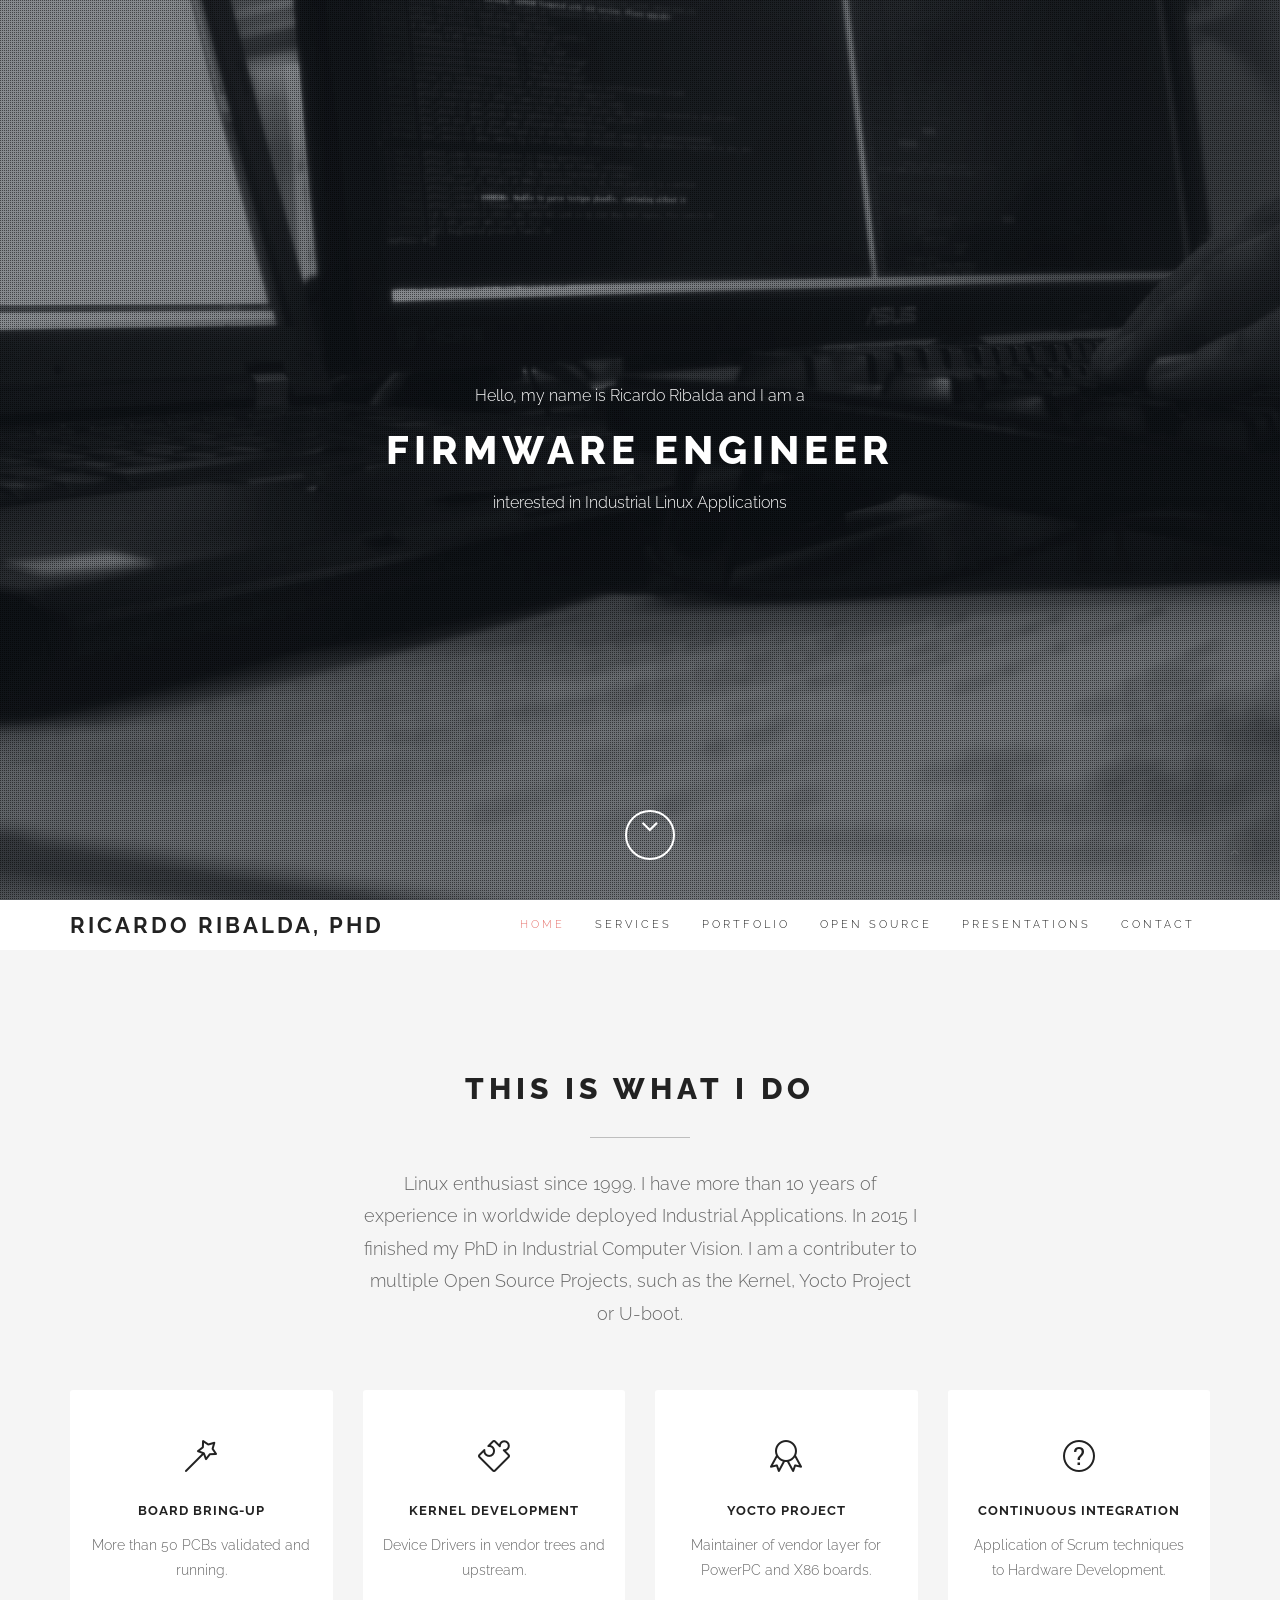
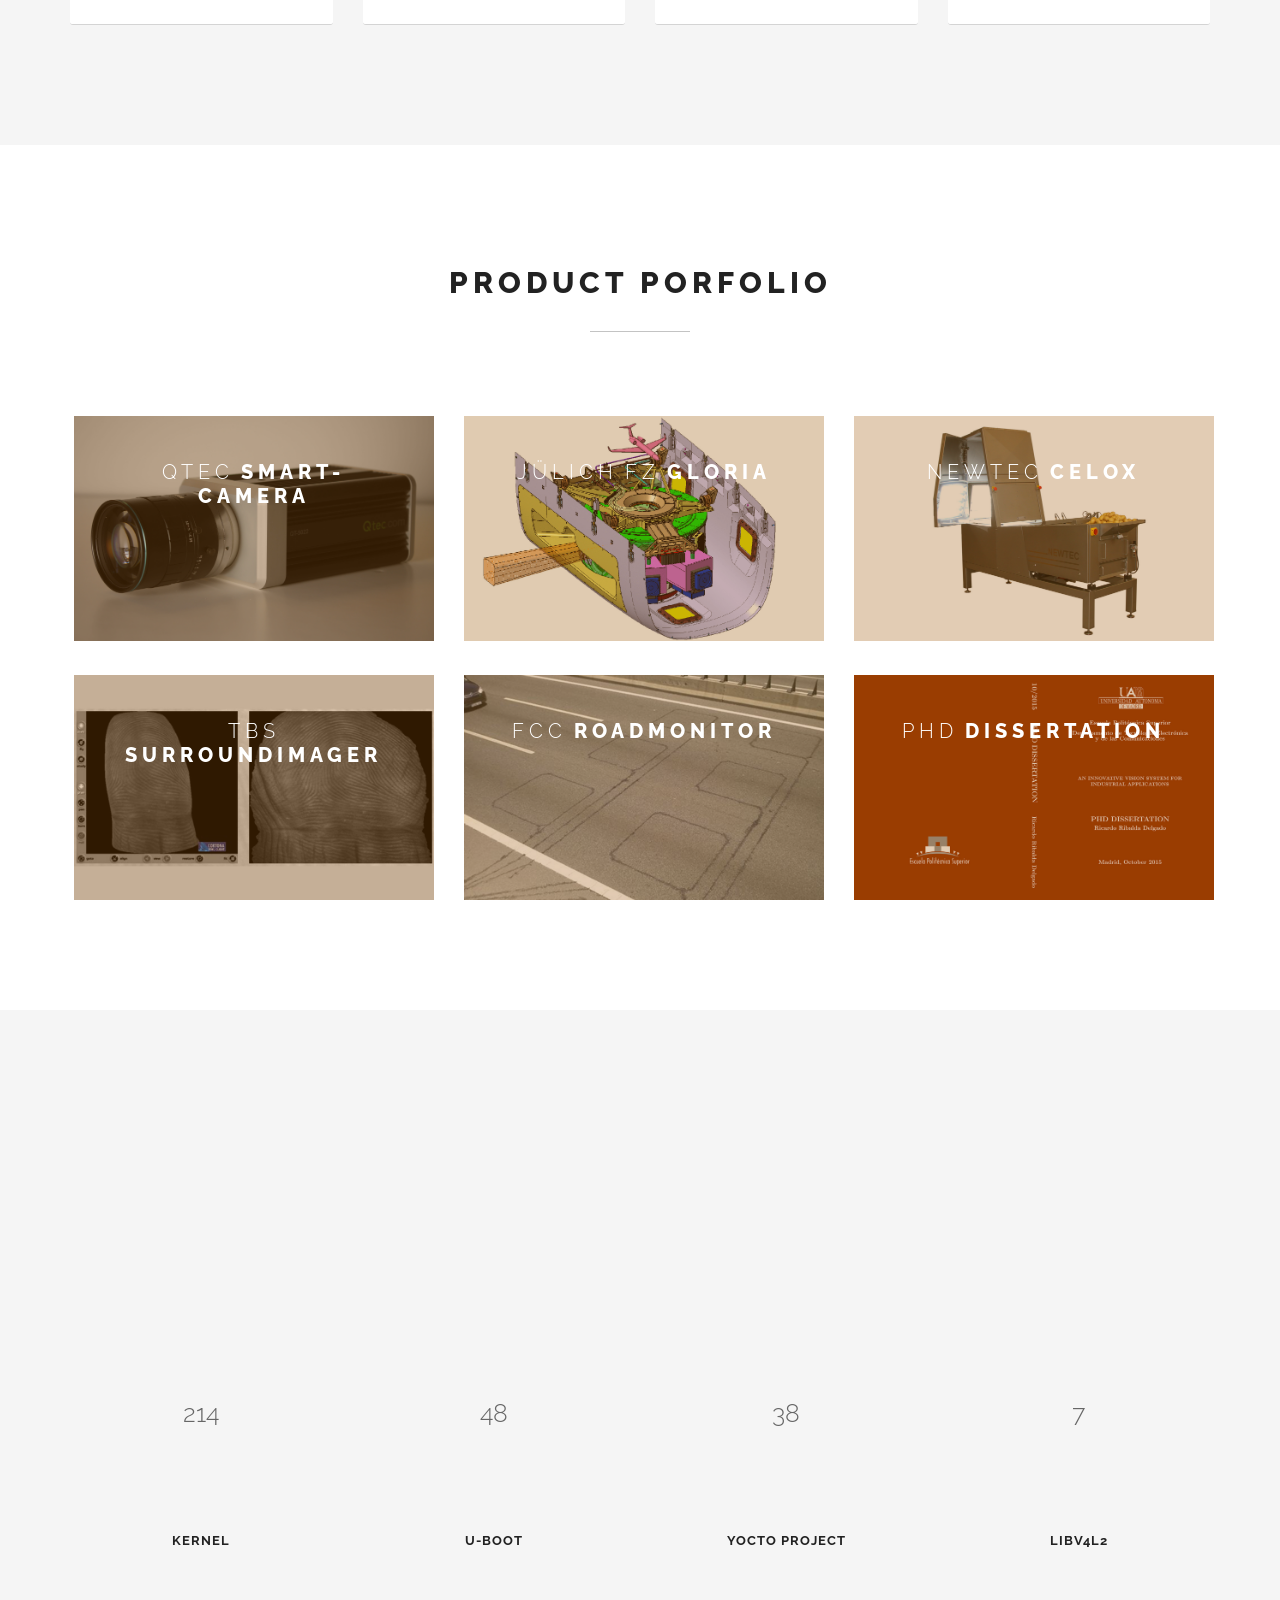
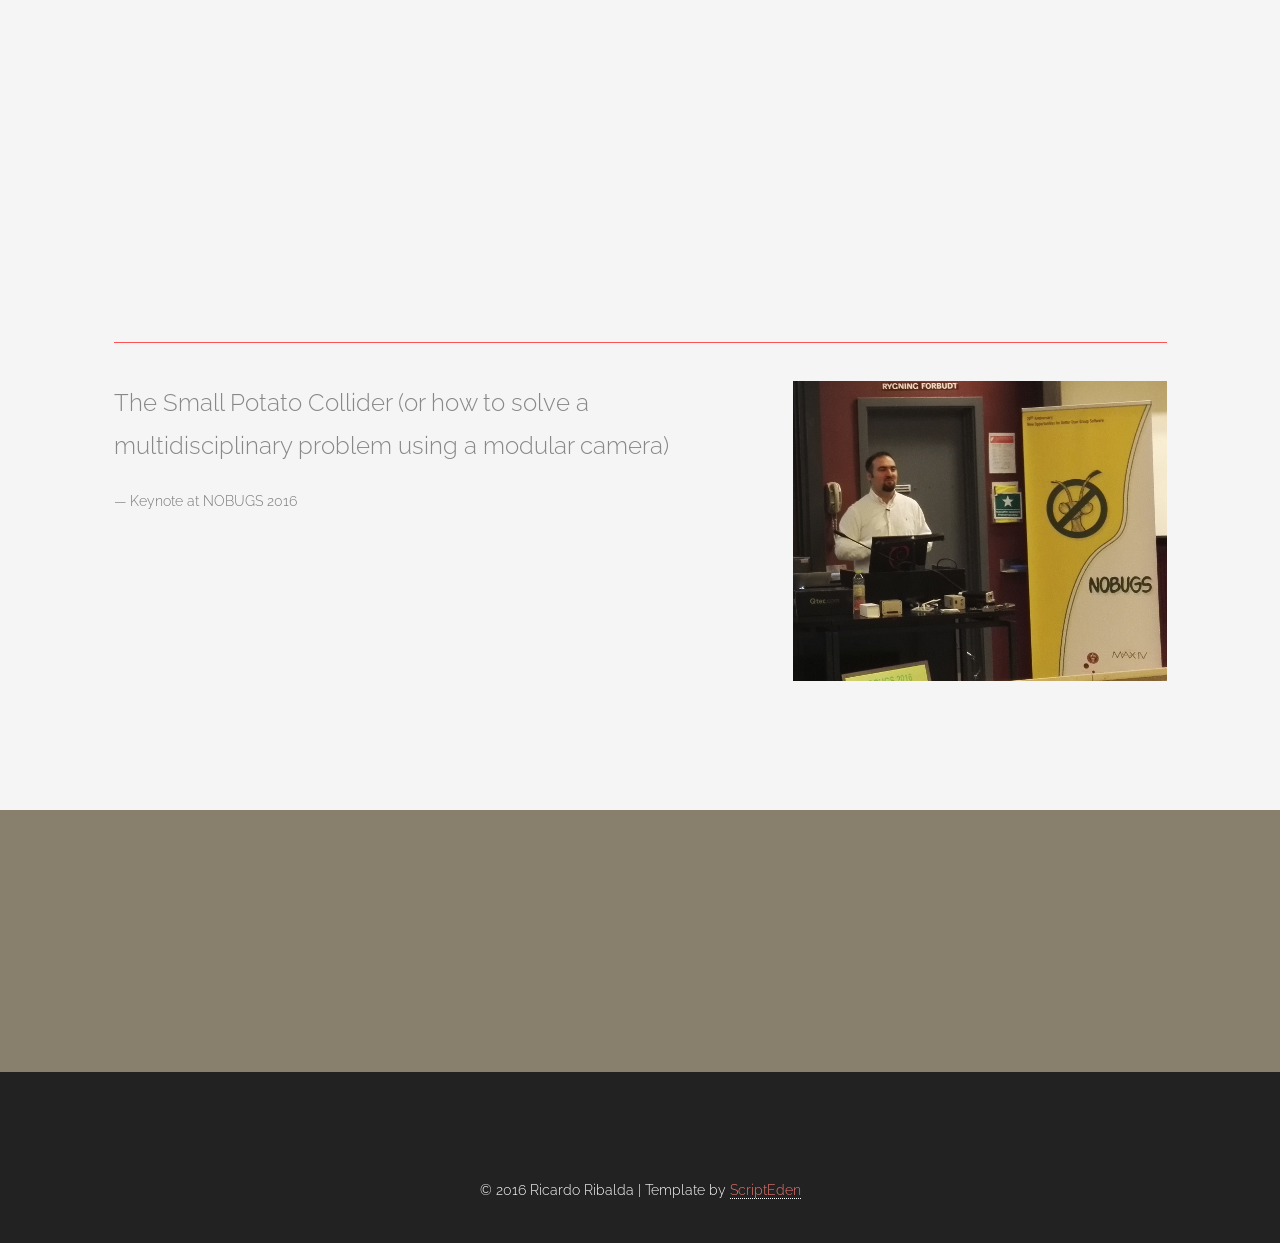
==== index.html @ bcbd9077 "index: Update kernel commits" ====
<!DOCTYPE html>
<html lang="en">
<head>
	<meta charset="UTF-8">
	<meta name="viewport" content="width=device-width, initial-scale=1.0">
	<meta name="description" content="">
	<meta name="author" content="">

	<title>Ricardo Ribalda, PhD</title>

	<!-- CSS -->
	<link href="assets/bootstrap/css/bootstrap.min.css" rel="stylesheet" media="screen">
	<link href="assets/css/font-awesome.min.css" rel="stylesheet" media="screen">
	<link href="assets/css/simple-line-icons.css" rel="stylesheet" media="screen">
	<link href="assets/css/animate.css" rel="stylesheet">

	<!-- Custom styles CSS -->
	<link href="assets/css/style.css" rel="stylesheet" media="screen">

	<!-- favicon -->
	<link rel="apple-touch-icon" sizes="57x57" href="/apple-icon-57x57.png">
	<link rel="apple-touch-icon" sizes="60x60" href="/apple-icon-60x60.png">
	<link rel="apple-touch-icon" sizes="72x72" href="/apple-icon-72x72.png">
	<link rel="apple-touch-icon" sizes="76x76" href="/apple-icon-76x76.png">
	<link rel="apple-touch-icon" sizes="114x114" href="/apple-icon-114x114.png">
	<link rel="apple-touch-icon" sizes="120x120" href="/apple-icon-120x120.png">
	<link rel="apple-touch-icon" sizes="144x144" href="/apple-icon-144x144.png">
	<link rel="apple-touch-icon" sizes="152x152" href="/apple-icon-152x152.png">
	<link rel="apple-touch-icon" sizes="180x180" href="/apple-icon-180x180.png">
	<link rel="icon" type="image/png" sizes="192x192"  href="/android-icon-192x192.png">
	<link rel="icon" type="image/png" sizes="32x32" href="/favicon-32x32.png">
	<link rel="icon" type="image/png" sizes="96x96" href="/favicon-96x96.png">
	<link rel="icon" type="image/png" sizes="16x16" href="/favicon-16x16.png">
	<link rel="manifest" href="/manifest.json">
	<meta name="msapplication-TileColor" content="#ffffff">
	<meta name="msapplication-TileImage" content="/ms-icon-144x144.png">
	<meta name="theme-color" content="#ffffff">

    <script src="assets/js/modernizr.custom.js"></script>
    <script>
  (function(i,s,o,g,r,a,m){i['GoogleAnalyticsObject']=r;i[r]=i[r]||function(){
	    (i[r].q=i[r].q||[]).push(arguments)},i[r].l=1*new Date();a=s.createElement(o),
    m=s.getElementsByTagName(o)[0];a.async=1;a.src=g;m.parentNode.insertBefore(a,m)
	      })(window,document,'script','//www.google-analytics.com/analytics.js','ga');

  ga('create', 'UA-72716427-1', 'auto');
    ga('send', 'pageview');

    </script>

</head>
<body>

	<!-- Preloader -->

	<div id="preloader">
		<div id="status"></div>
	</div>

	<!-- Home start -->

	<section id="home" class="pfblock-image screen-height">
        <div class="home-overlay"></div>
		<div class="intro">
			<div class="start">Hello, my name is Ricardo Ribalda and I am a</div>
			<h1>Firmware Engineer</h1>
			<div class="start">interested in Industrial Linux Applications</div>
		</div>

        <a href="#services">
		<div class="scroll-down">
            <span>
                <i class="fa fa-angle-down fa-2x"></i>
            </span>
		</div>
        </a>

	</section>

	<!-- Home end -->

	<!-- Navigation start -->

	<header class="header">

		<nav class="navbar navbar-custom" role="navigation">

			<div class="container">

				<div class="navbar-header">
					<button type="button" class="navbar-toggle" data-toggle="collapse" data-target="#custom-collapse">
						<span class="sr-only">Toggle navigation</span>
						<span class="icon-bar"></span>
						<span class="icon-bar"></span>
						<span class="icon-bar"></span>
					</button>
					<a class="navbar-brand" href="index.html">Ricardo Ribalda, PhD</a>
				</div>

				<div class="collapse navbar-collapse" id="custom-collapse">
					<ul class="nav navbar-nav navbar-right">
						<li><a href="#home">Home</a></li>
						<li><a href="#services">Services</a></li>
						<li><a href="#portfolio">Portfolio</a></li>
			                        <li><a href="#skills">Open Source</a></li>
						<li><a href="#presentations">Presentations</a></li>
						<li><a href="#contact">Contact</a></li>
					</ul>
				</div>

			</div><!-- .container -->

		</nav>

	</header>

	<!-- Navigation end -->

    <!-- Services start -->

	<section id="services" class="pfblock pfblock-gray">
		<div class="container">
			<div class="row">

				<div class="col-sm-6 col-sm-offset-3">

					<div class="pfblock-header wow fadeInUp">
						<h2 class="pfblock-title">This is what I do</h2>
						<div class="pfblock-line"></div>
						<div class="pfblock-subtitle">
							Linux enthusiast since 1999. I have more than 10 years of experience in worldwide deployed Industrial Applications. In 2015 I finished my PhD in Industrial Computer Vision. I am a contributer to multiple Open Source Projects, such as the Kernel, Yocto Project or U-boot.
						</div>
					</div>

				</div>

			</div>

			<div class="row">

				<div class="col-sm-3">

					<div class="iconbox wow slideInLeft">
						<div class="iconbox-icon">
							<span class="icon-magic-wand"></span>
						</div>
						<div class="iconbox-text">
							<h3 class="iconbox-title">Board Bring-up</h3>
							<div class="iconbox-desc">
								More than 50 PCBs validated and running.
							</div>
						</div>
					</div>

				</div>

				<div class="col-sm-3">

					<div class="iconbox wow slideInLeft">
						<div class="iconbox-icon">
							<span class="icon-puzzle"></span>
						</div>
						<div class="iconbox-text">
							<h3 class="iconbox-title">Kernel Development</h3>
							<div class="iconbox-desc">
								Device Drivers in vendor trees and upstream.
							</div>
						</div>
					</div>

				</div>

				<div class="col-sm-3">

					<div class="iconbox wow slideInRight">
						<div class="iconbox-icon">
							<span class="icon-badge"></span>
						</div>
						<div class="iconbox-text">
							<h3 class="iconbox-title">Yocto Project</h3>
							<div class="iconbox-desc">
								Maintainer of vendor layer for PowerPC and X86 boards.
							</div>
						</div>
					</div>

				</div>

				<div class="col-sm-3">

					<div class="iconbox wow slideInRight">
						<div class="iconbox-icon">
							<span class="icon-question"></span>
						</div>
						<div class="iconbox-text">
							<h3 class="iconbox-title">Continuous Integration</h3>
							<div class="iconbox-desc">
								Application of Scrum techniques to Hardware Development.
							</div>
						</div>
					</div>

				</div>

			</div><!-- .row -->
		</div><!-- .container -->
	</section>

	<!-- Services end -->

	<!-- Portfolio start -->

	<section id="portfolio" class="pfblock">
		<div class="container">
			<div class="row">

				<div class="col-sm-6 col-sm-offset-3">

					<div class="pfblock-header wow fadeInUp">
						<h2 class="pfblock-title">Product Porfolio</h2>
						<div class="pfblock-line"></div>
						<div class="pfblock-subtitle">
							<!--Linux Based products in multipNo one lights a lamp in order to hide it behind the door: the purpose of light is to create more light, to open people’s eyes, to reveal the marvels around.-->
						</div>
					</div>

				</div>

			</div><!-- .row -->
            <div class="row">

                <div class="col-xs-12 col-sm-4 col-md-4">

                    <div class="grid wow zoomIn">
                        <figure class="effect-bubba">
			<a href="http://qtec.com/">
                            <img src="assets/images/item-1.jpg" alt="img01"/>
                            <figcaption>
                                <h2>Qtec <span>Smart-Camera</span></h2>
                                <p>Modular Industrial Camera</p>
                            </figcaption>
                        </figure>
			</a>
                    </div>

                </div>

                <div class="col-xs-12 col-sm-4 col-md-4">

                    <div class="grid wow zoomIn">
                        <figure class="effect-bubba">
			<a href="http://www.fz-juelich.de/zea/zea-2/DE/UeberUns/Kooperationen/gloria.html">
                            <img src="assets/images/item-2.jpg" alt="img01"/>
                            <figcaption>
                                <h2> Jülich FZ <span>GLORIA</span></h2>
				<p>Gimballed Limb Observer for Radiance Imaging of the Atmosphere</p>
                            </figcaption>
                        </figure>
			</a>
                    </div>

                </div>
                <div class="col-xs-12 col-sm-4 col-md-4">
                    <div class="grid wow zoomIn">
			<a href="http://newtec.com/">
                        <figure class="effect-bubba">
                            <img src="assets/images/item-3.jpg" alt="img01"/>
                            <figcaption>
                                <h2>Newtec <span>Celox</span></h2>
                                <p>Potato and Carrot Grader</p>
                            </figcaption>
                        </figure>
			</a>
                    </div>
                </div>
                <div class="col-xs-12 col-sm-4 col-md-4">
                    <div class="grid wow zoomIn">
			<a href="http://www.tbs-biometrics.com/">
                        <figure class="effect-bubba">
                            <img src="assets/images/item-4.jpg" alt="img01"/>
                            <figcaption>
                                <h2>TBS <span>SurroundImager</span></h2>
                                <p>3D Fingerprint Sensor</p>
                            </figcaption>
                        </figure>
			</a>
                    </div>
                </div>

                <div class="col-xs-12 col-sm-4 col-md-4">
                    <div class="grid wow zoomIn">
			<a href="http://www.hctlab.com/">
                        <figure class="effect-bubba">
                            <img src="assets/images/item-5.jpg" alt="img01"/>
                            <figcaption>
                                <h2>FCC <span>RoadMonitor</span></h2>
                                <p>Spire Based smart road monitoring</p>
                            </figcaption>
                        </figure>
			</a>
                    </div>
                </div>
                <div class="col-xs-12 col-sm-4 col-md-4">
                    <div class="grid wow zoomIn">
			<a href="assets/docs/ThesisRibaldaSlides.pdf">
                        <figure class="effect-bubba">
                            <img src="assets/images/item-6.jpg" alt="img01"/>
                            <figcaption>
                                <h2>PhD <span>Dissertation</span></h2>
				<p>An Innovative Vision System for Industrial Applications</p>
                            </figcaption>
                        </figure>
			</a>
                    </div>
                </div>


		</div><!-- .contaier -->

	</section>

	<!-- Portfolio end -->
    <!-- Skills start -->
    <section class="pfblock pfblock-gray" id="skills">
			<div class="container">
				<div class="row skills">
					<div class="row">

                        <div class="col-sm-6 col-sm-offset-3">

                            <div class="pfblock-header wow fadeInUp">
                                <h2 class="pfblock-title">Open Source Contributions</h2>
                                <div class="pfblock-line"></div>
                                <div class="pfblock-subtitle">
					<!--No one lights a lamp in order to hide it behind the door: the purpose of light is to create more light, to open people’s eyes, to reveal the marvels around.-->
                                </div>
                            </div>

                        </div>

                    </div><!-- .row -->
					<div class="col-sm-6 col-md-3 text-center">
						<span data-percent="90" class="chart easyPieChart" style="width: 140px; height: 140px; line-height: 140px;">
                            		<span class="percent">214</span>
                        </span>
						<h3 class="text-center">Kernel</h3>
					</div>
					<div class="col-sm-6 col-md-3 text-center">
						<span data-percent="80" class="chart easyPieChart" style="width: 140px; height: 140px; line-height: 140px;">
                            <span class="percent">48</span>
                        </span>
						<h3 class="text-center">U-Boot</h3>
					</div>
					<div class="col-sm-6 col-md-3 text-center">
						<span data-percent="85" class="chart easyPieChart" style="width: 140px; height: 140px; line-height: 140px;">
                            <span class="percent">38</span>
                        </span>
						<h3 class="text-center">Yocto Project</h3>
					</div>
					<div class="col-sm-6 col-md-3 text-center">
						<span data-percent="80" class="chart easyPieChart" style="width: 140px; height: 140px; line-height: 140px;">
                            <span class="percent">7</span>
                        </span>
						<h3 class="text-center">LibV4L2</h3>
					</div>
				</div><!--End row -->

			</div>
    </section>
    <!-- Skills end -->


	<!-- Testimonials start -->

	<section id="presentations" class="pfblock pfblock-gray">

		<div class="container">
            <div class="row">

				<div class="col-sm-6 col-sm-offset-3">

					<div class="pfblock-header wow fadeInUp">
						<h2 class="pfblock-title">Presentations</h2>
						<div class="pfblock-line"></div>
						<div class="pfblock-subtitle">
							<!--No one lights a lamp in order to hide it behind the door: the purpose of light is to create more light, to open people’s eyes, to reveal the marvels around.-->
						</div>
					</div>

				</div>

			</div><!-- .row -->

            <div class="row">

			<div id="cbp-qtrotator" class="cbp-qtrotator">
                <div class="cbp-qtcontent">
			<a href="assets/docs/NOBUGS2016.pdf">
                    <img src="assets/images/2016-2.png" alt="nobugs" />
			</a">
		    <a href="https://indico.esss.lu.se/event/357/session/9/contribution/100">
                    <blockquote>
		      <p>The Small Potato Collider (or how to solve a multidisciplinary problem using a modular camera)</p>
                      <footer>Keynote at NOBUGS 2016</footer>
                    </blockquote>
		    </a>
                </div>
                <div class="cbp-qtcontent">
			<a href="assets/docs/webinar2016.pdf">
                    <img src="assets/images/2016.png" alt="mentor" />
			</a">
		    <a href="http://go.mentor.com/4NAo8">
                    <blockquote>
                      <p>Developing an Industrial Machine Vision Application using Mentor Embedded Linux on AMD R-series SOC with Qtechnology Cameras</p>
                      <footer>Mentor Embedded Webinar 2016</footer>
                    </blockquote>
		    </a>
                </div>
                <div class="cbp-qtcontent">
			<a href="assets/docs/ELCE2015.pdf">
                    <img src="assets/images/2015.png" alt="elce" />
			</a">
		    <a href="https://www.youtube.com/watch?v=OSEC_bq9KjI">
                    <blockquote>
                      <p>The Art of Counting Potatoes with Linux</p>
                      <footer>Embedded Linux Conference Europe 2015</footer>
                    </blockquote>
		    </a>
                </div>
                <div class="cbp-qtcontent">
			<a href="assets/docs/ELCE2014.pdf">
                    <img src="assets/images/2014.png" alt="mediasummit" />
		        </a>
			<a href="http://linuxtv.org/news.php?entry=2014-10-21.mchehab">
                    <blockquote>
                      <p>New V4L2 API Proposals: Multiple timestamps Dead pixels</p>
                      <footer>Linux Media Summit 20014</footer>
                    </blockquote>
		        </a>
                </div>
                <div class="cbp-qtcontent">
			<a href="assets/docs/SUMMIT2013.pdf">
                    <img src="assets/images/2013.png" alt="kernelsummit" />
		        </a>
			<a href="http://www.linuxtv.org/news.php?entry=2013-11-30.mchehab">
                    <blockquote>
                      <p>New V4L2 API: Multiple selections. Linux Kernel Media</p>
                      <footer>Kernel Summit 20013</footer>
                    </blockquote>
		        </a>
                </div>

            </div>

            </div><!-- .row -->

		</div><!-- .row -->
	</section>

	<!-- Testimonial end -->
	<!-- CallToAction start -->

	<section id="contact" class="calltoaction">
		<div class="container">

			<div class="row">

				<div class="col-md-12 col-lg-12">
					<h2 class="wow slideInRight" data-wow-delay=".1s">Want more information?</h2>
					<div class="calltoaction-decription wow slideInRight" data-wow-delay=".2s">
						Check My CV or my PhD Dissertation!
					</div>
				</div>

				<div class="col-md-12 col-lg-12 calltoaction-btn wow slideInRight" data-wow-delay=".3s">
					<a href="assets/docs/RicardoRibalda.pdf" class="btn btn-lg">CV</a>
					<a href="assets/docs/ThesisRibalda.pdf" class="btn btn-lg">PhD Dissertation</a>
				</div>

			</div><!-- .row -->
		</div><!-- .container -->
	</section>

	<!-- CallToAction end -->

	<!-- Footer start -->

	<footer id="footer">
		<div class="container">
			<div class="row">

				<div class="col-sm-12">

					<ul class="social-links">
						<li><a href="https://www.linkedin.com/in/ribalda" class="wow fadeInUp"><i class="fa fa-linkedin"></i></a></li>
						<li><a href="https://twitter.com/ribalda" class="wow fadeInUp" data-wow-delay=".1s"><i class="fa fa-twitter"></i></a></li>
						<li><a href="https://plus.google.com/u/0/+ribalda" class="wow fadeInUp" data-wow-delay=".2s"><i class="fa fa-google-plus"></i></a></li>
						<li><a href="https://github.com/ribalda" class="wow fadeInUp" data-wow-delay=".5s"><i class="fa fa-github"></i></a></li>
						<li><a href="mailto:ricardo@ribalda.com" class="wow fadeInUp" data-wow-delay=".5s"><i class="fa fa-envelope"></i></a></li>
					</ul>

                    <p class="copyright">
		    © 2016 Ricardo Ribalda | Template by <a href="http://scripteden.com/">ScriptEden </a>
					</p>

				</div>

			</div><!-- .row -->
		</div><!-- .container -->
	</footer>

	<!-- Footer end -->

	<!-- Scroll to top -->

	<div class="scroll-up">
		<a href="#home"><i class="fa fa-angle-up"></i></a>
	</div>

    <!-- Scroll to top end-->

	<!-- Javascript files -->

	<script src="assets/js/jquery-1.11.1.min.js"></script>
	<script src="assets/bootstrap/js/bootstrap.min.js"></script>
	<script src="assets/js/jquery.parallax-1.1.3.js"></script>
	<script src="assets/js/imagesloaded.pkgd.js"></script>
	<script src="assets/js/jquery.sticky.js"></script>
	<script src="assets/js/smoothscroll.js"></script>
	<script src="assets/js/wow.min.js"></script>
	<script src="assets/js/jquery.easypiechart.js"></script>
	<script src="assets/js/waypoints.min.js"></script>
	<script src="assets/js/jquery.cbpQTRotator.js"></script>
	<script src="assets/js/custom.js"></script>

</body>
</html>
---- assets/css/simple-line-icons.css ----
@font-face {
	font-family: 'Simple-Line-Icons';
	src:url('../fonts/Simple-Line-Icons.eot');
	src:url('../fonts/Simple-Line-Icons.eot?#iefix') format('embedded-opentype'),
		url('../fonts/Simple-Line-Icons.woff') format('woff'),
		url('../fonts/Simple-Line-Icons.ttf') format('truetype'),
		url('../fonts/Simple-Line-Icons.svg#Simple-Line-Icons') format('svg');
	font-weight: normal;
	font-style: normal;
}

/* Use the following CSS code if you want to use data attributes for inserting your icons */
[data-icon]:before {
	font-family: 'Simple-Line-Icons';
	content: attr(data-icon);
	speak: none;
	font-weight: normal;
	font-variant: normal;
	text-transform: none;
	line-height: 1;
	-webkit-font-smoothing: antialiased;
	-moz-osx-font-smoothing: grayscale;
}

/* Use the following CSS code if you want to have a class per icon */
/*
Instead of a list of all class selectors,
you can use the generic selector below, but it's slower:
[class*="icon-"] {
*/
.icon-user-female, .icon-user-follow, .icon-user-following, .icon-user-unfollow, .icon-trophy, .icon-screen-smartphone, .icon-screen-desktop, .icon-plane, .icon-notebook, .icon-moustache, .icon-mouse, .icon-magnet, .icon-energy, .icon-emoticon-smile, .icon-disc, .icon-cursor-move, .icon-crop, .icon-credit-card, .icon-chemistry, .icon-user, .icon-speedometer, .icon-social-youtube, .icon-social-twitter, .icon-social-tumblr, .icon-social-facebook, .icon-social-dropbox, .icon-social-dribbble, .icon-shield, .icon-screen-tablet, .icon-magic-wand, .icon-hourglass, .icon-graduation, .icon-ghost, .icon-game-controller, .icon-fire, .icon-eyeglasses, .icon-envelope-open, .icon-envelope-letter, .icon-bell, .icon-badge, .icon-anchor, .icon-wallet, .icon-vector, .icon-speech, .icon-puzzle, .icon-printer, .icon-present, .icon-playlist, .icon-pin, .icon-picture, .icon-map, .icon-layers, .icon-handbag, .icon-globe-alt, .icon-globe, .icon-frame, .icon-folder-alt, .icon-film, .icon-feed, .icon-earphones-alt, .icon-earphones, .icon-drop, .icon-drawer, .icon-docs, .icon-directions, .icon-direction, .icon-diamond, .icon-cup, .icon-compass, .icon-call-out, .icon-call-in, .icon-call-end, .icon-calculator, .icon-bubbles, .icon-briefcase, .icon-book-open, .icon-basket-loaded, .icon-basket, .icon-bag, .icon-action-undo, .icon-action-redo, .icon-wrench, .icon-umbrella, .icon-trash, .icon-tag, .icon-support, .icon-size-fullscreen, .icon-size-actual, .icon-shuffle, .icon-share-alt, .icon-share, .icon-rocket, .icon-question, .icon-pie-chart, .icon-pencil, .icon-note, .icon-music-tone-alt, .icon-music-tone, .icon-microphone, .icon-loop, .icon-logout, .icon-login, .icon-list, .icon-like, .icon-home, .icon-grid, .icon-graph, .icon-equalizer, .icon-dislike, .icon-cursor, .icon-control-start, .icon-control-rewind, .icon-control-play, .icon-control-pause, .icon-control-forward, .icon-control-end, .icon-calendar, .icon-bulb, .icon-bar-chart, .icon-arrow-up, .icon-arrow-right, .icon-arrow-left, .icon-arrow-down, .icon-ban, .icon-bubble, .icon-camcorder, .icon-camera, .icon-check, .icon-clock, .icon-close, .icon-cloud-download, .icon-cloud-upload, .icon-doc, .icon-envelope, .icon-eye, .icon-flag, .icon-folder, .icon-heart, .icon-info, .icon-key, .icon-link, .icon-lock, .icon-lock-open, .icon-magnifier, .icon-magnifier-add, .icon-magnifier-remove, .icon-paper-clip, .icon-paper-plane, .icon-plus, .icon-pointer, .icon-power, .icon-refresh, .icon-reload, .icon-settings, .icon-star, .icon-symbol-female, .icon-symbol-male, .icon-target, .icon-volume-1, .icon-volume-2, .icon-volume-off, .icon-users {
	font-family: 'Simple-Line-Icons';
	speak: none;
	font-style: normal;
	font-weight: normal;
	font-variant: normal;
	text-transform: none;
	line-height: 1;
	-webkit-font-smoothing: antialiased;
}
.icon-user-female:before {
	content: "\e000";
}
.icon-user-follow:before {
	content: "\e002";
}
.icon-user-following:before {
	content: "\e003";
}
.icon-user-unfollow:before {
	content: "\e004";
}
.icon-trophy:before {
	content: "\e006";
}
.icon-screen-smartphone:before {
	content: "\e010";
}
.icon-screen-desktop:before {
	content: "\e011";
}
.icon-plane:before {
	content: "\e012";
}
.icon-notebook:before {
	content: "\e013";
}
.icon-moustache:before {
	content: "\e014";
}
.icon-mouse:before {
	content: "\e015";
}
.icon-magnet:before {
	content: "\e016";
}
.icon-energy:before {
	content: "\e020";
}
.icon-emoticon-smile:before {
	content: "\e021";
}
.icon-disc:before {
	content: "\e022";
}
.icon-cursor-move:before {
	content: "\e023";
}
.icon-crop:before {
	content: "\e024";
}
.icon-credit-card:before {
	content: "\e025";
}
.icon-chemistry:before {
	content: "\e026";
}
.icon-user:before {
	content: "\e005";
}
.icon-speedometer:before {
	content: "\e007";
}
.icon-social-youtube:before {
	content: "\e008";
}
.icon-social-twitter:before {
	content: "\e009";
}
.icon-social-tumblr:before {
	content: "\e00a";
}
.icon-social-facebook:before {
	content: "\e00b";
}
.icon-social-dropbox:before {
	content: "\e00c";
}
.icon-social-dribbble:before {
	content: "\e00d";
}
.icon-shield:before {
	content: "\e00e";
}
.icon-screen-tablet:before {
	content: "\e00f";
}
.icon-magic-wand:before {
	content: "\e017";
}
.icon-hourglass:before {
	content: "\e018";
}
.icon-graduation:before {
	content: "\e019";
}
.icon-ghost:before {
	content: "\e01a";
}
.icon-game-controller:before {
	content: "\e01b";
}
.icon-fire:before {
	content: "\e01c";
}
.icon-eyeglasses:before {
	content: "\e01d";
}
.icon-envelope-open:before {
	content: "\e01e";
}
.icon-envelope-letter:before {
	content: "\e01f";
}
.icon-bell:before {
	content: "\e027";
}
.icon-badge:before {
	content: "\e028";
}
.icon-anchor:before {
	content: "\e029";
}
.icon-wallet:before {
	content: "\e02a";
}
.icon-vector:before {
	content: "\e02b";
}
.icon-speech:before {
	content: "\e02c";
}
.icon-puzzle:before {
	content: "\e02d";
}
.icon-printer:before {
	content: "\e02e";
}
.icon-present:before {
	content: "\e02f";
}
.icon-playlist:before {
	content: "\e030";
}
.icon-pin:before {
	content: "\e031";
}
.icon-picture:before {
	content: "\e032";
}
.icon-map:before {
	content: "\e033";
}
.icon-layers:before {
	content: "\e034";
}
.icon-handbag:before {
	content: "\e035";
}
.icon-globe-alt:before {
	content: "\e036";
}
.icon-globe:before {
	content: "\e037";
}
.icon-frame:before {
	content: "\e038";
}
.icon-folder-alt:before {
	content: "\e039";
}
.icon-film:before {
	content: "\e03a";
}
.icon-feed:before {
	content: "\e03b";
}
.icon-earphones-alt:before {
	content: "\e03c";
}
.icon-earphones:before {
	content: "\e03d";
}
.icon-drop:before {
	content: "\e03e";
}
.icon-drawer:before {
	content: "\e03f";
}
.icon-docs:before {
	content: "\e040";
}
.icon-directions:before {
	content: "\e041";
}
.icon-direction:before {
	content: "\e042";
}
.icon-diamond:before {
	content: "\e043";
}
.icon-cup:before {
	content: "\e044";
}
.icon-compass:before {
	content: "\e045";
}
.icon-call-out:before {
	content: "\e046";
}
.icon-call-in:before {
	content: "\e047";
}
.icon-call-end:before {
	content: "\e048";
}
.icon-calculator:before {
	content: "\e049";
}
.icon-bubbles:before {
	content: "\e04a";
}
.icon-briefcase:before {
	content: "\e04b";
}
.icon-book-open:before {
	content: "\e04c";
}
.icon-basket-loaded:before {
	content: "\e04d";
}
.icon-basket:before {
	content: "\e04e";
}
.icon-bag:before {
	content: "\e04f";
}
.icon-action-undo:before {
	content: "\e050";
}
.icon-action-redo:before {
	content: "\e051";
}
.icon-wrench:before {
	content: "\e052";
}
.icon-umbrella:before {
	content: "\e053";
}
.icon-trash:before {
	content: "\e054";
}
.icon-tag:before {
	content: "\e055";
}
.icon-support:before {
	content: "\e056";
}
.icon-size-fullscreen:before {
	content: "\e057";
}
.icon-size-actual:before {
	content: "\e058";
}
.icon-shuffle:before {
	content: "\e059";
}
.icon-share-alt:before {
	content: "\e05a";
}
.icon-share:before {
	content: "\e05b";
}
.icon-rocket:before {
	content: "\e05c";
}
.icon-question:before {
	content: "\e05d";
}
.icon-pie-chart:before {
	content: "\e05e";
}
.icon-pencil:before {
	content: "\e05f";
}
.icon-note:before {
	content: "\e060";
}
.icon-music-tone-alt:before {
	content: "\e061";
}
.icon-music-tone:before {
	content: "\e062";
}
.icon-microphone:before {
	content: "\e063";
}
.icon-loop:before {
	content: "\e064";
}
.icon-logout:before {
	content: "\e065";
}
.icon-login:before {
	content: "\e066";
}
.icon-list:before {
	content: "\e067";
}
.icon-like:before {
	content: "\e068";
}
.icon-home:before {
	content: "\e069";
}
.icon-grid:before {
	content: "\e06a";
}
.icon-graph:before {
	content: "\e06b";
}
.icon-equalizer:before {
	content: "\e06c";
}
.icon-dislike:before {
	content: "\e06d";
}
.icon-cursor:before {
	content: "\e06e";
}
.icon-control-start:before {
	content: "\e06f";
}
.icon-control-rewind:before {
	content: "\e070";
}
.icon-control-play:before {
	content: "\e071";
}
.icon-control-pause:before {
	content: "\e072";
}
.icon-control-forward:before {
	content: "\e073";
}
.icon-control-end:before {
	content: "\e074";
}
.icon-calendar:before {
	content: "\e075";
}
.icon-bulb:before {
	content: "\e076";
}
.icon-bar-chart:before {
	content: "\e077";
}
.icon-arrow-up:before {
	content: "\e078";
}
.icon-arrow-right:before {
	content: "\e079";
}
.icon-arrow-left:before {
	content: "\e07a";
}
.icon-arrow-down:before {
	content: "\e07b";
}
.icon-ban:before {
	content: "\e07c";
}
.icon-bubble:before {
	content: "\e07d";
}
.icon-camcorder:before {
	content: "\e07e";
}
.icon-camera:before {
	content: "\e07f";
}
.icon-check:before {
	content: "\e080";
}
.icon-clock:before {
	content: "\e081";
}
.icon-close:before {
	content: "\e082";
}
.icon-cloud-download:before {
	content: "\e083";
}
.icon-cloud-upload:before {
	content: "\e084";
}
.icon-doc:before {
	content: "\e085";
}
.icon-envelope:before {
	content: "\e086";
}
.icon-eye:before {
	content: "\e087";
}
.icon-flag:before {
	content: "\e088";
}
.icon-folder:before {
	content: "\e089";
}
.icon-heart:before {
	content: "\e08a";
}
.icon-info:before {
	content: "\e08b";
}
.icon-key:before {
	content: "\e08c";
}
.icon-link:before {
	content: "\e08d";
}
.icon-lock:before {
	content: "\e08e";
}
.icon-lock-open:before {
	content: "\e08f";
}
.icon-magnifier:before {
	content: "\e090";
}
.icon-magnifier-add:before {
	content: "\e091";
}
.icon-magnifier-remove:before {
	content: "\e092";
}
.icon-paper-clip:before {
	content: "\e093";
}
.icon-paper-plane:before {
	content: "\e094";
}
.icon-plus:before {
	content: "\e095";
}
.icon-pointer:before {
	content: "\e096";
}
.icon-power:before {
	content: "\e097";
}
.icon-refresh:before {
	content: "\e098";
}
.icon-reload:before {
	content: "\e099";
}
.icon-settings:before {
	content: "\e09a";
}
.icon-star:before {
	content: "\e09b";
}
.icon-symbol-female:before {
	content: "\e09c";
}
.icon-symbol-male:before {
	content: "\e09d";
}
.icon-target:before {
	content: "\e09e";
}
.icon-volume-1:before {
	content: "\e09f";
}
.icon-volume-2:before {
	content: "\e0a0";
}
.icon-volume-off:before {
	content: "\e0a1";
}
.icon-users:before {
	content: "\e001";
}
---- assets/css/style.css ----
@import url(https://fonts.googleapis.com/css?family=Raleway:400,300,500,700,800);
@import url(https://fonts.googleapis.com/css?family=Lobster);

/*!
 * Clean v2.0.0
 * Homepage: http://scripteden.com
 * Copyright 2015 Script Eden
 * Licensed under MIT
*/

body {
	font: 300 14px/1.8 'Raleway', sans-serif;
	color: #666;
	overflow-x: hidden;
}

img {
	max-width: 100%;
	height: auto;
}

a {
	color: #E7746F;
}

a:hover {
	text-decoration: none;
	color: #999;
}

/* ---------------------------------------------- /*
 * Transition elsements
/* ---------------------------------------------- */


.navbar a,
.form-control {
	-webkit-transition: all 0.4s ease-in-out 0s;
	   -moz-transition: all 0.4s ease-in-out 0s;
		-ms-transition: all 0.4s ease-in-out 0s;
		 -o-transition: all 0.4s ease-in-out 0s;
			transition: all 0.4s ease-in-out 0s;
}

a,
.btn {
	-webkit-transition: all 0.125s ease-in-out 0s;
	   -moz-transition: all 0.125s ease-in-out 0s;
		-ms-transition: all 0.125s ease-in-out 0s;
		 -o-transition: all 0.125s ease-in-out 0s;
			transition: all 0.125s ease-in-out 0s;
}

/* ---------------------------------------------- /*
 * Reset box-shadow
/* ---------------------------------------------- */

.btn,
.form-control,
.form-control:hover,
.form-control:focus,
.navbar-custom .dropdown-menu {
	-webkit-box-shadow: none;
			box-shadow: none;
}

/* ---------------------------------------------- /*
 * Typography
/* ---------------------------------------------- */

h1, h2, h3, h4, h5, h6 {
	font: 700 40px/1.2 Raleway, sans-serif;
	text-transform: uppercase;
	letter-spacing: 5px;
	margin: 5px 0 5px;
	color: #222;
}

h2 {
	font-size: 30px;
	margin: 0 0 30px;
}

h3 {
	font-size: 13px;
	letter-spacing: 1px;
	margin: 0 0 5px;
}

h4 {
	font-size: 12px;
	letter-spacing: 1px;
}

h5 {
	font-size: 12px;
	letter-spacing: 1px;
	font-weight: 400;
}

h6 {
	font-size: 11px;
	letter-spacing: 1px;
	font-weight: 400;
}

/* ---------------------------------------------- /*
 * Reset border-radius
/* ---------------------------------------------- */

.btn,
.iconbox,
.progress,
#filter li,
.scroll-up a,
.form-control,
.input-group-addon {
	-webkit-border-radius: 3px;
	   -moz-border-radius: 3px;
		 -o-border-radius: 3px;
			border-radius: 3px;
}


/* ---------------------------------------------- /*
 * Input-group
/* ---------------------------------------------- */

.input-group .form-control {
	z-index: auto;
}

.input-group-addon {
	background: #D8E1E4;
	border: 2px solid #D8E1E4;
	padding: 6px 15px;
	font-weight: 700;
}

/* ---------------------------------------------- /*
 * Inputs styles
/* ---------------------------------------------- */

.form-control {
	background: #FFF;
	border: 1px solid #D8E1E4;
	font-size: 12px;
	padding: 0 15px;
}

.form-control:focus{
    border-color: rgba(135, 135, 135, 0.7);
}

.input-lg,
.form-horizontal .form-group-lg .form-control {
	height: 38px;
	font-size: 13px;
}

.input-sm,
.form-horizontal .form-group-sm .form-control {
	font-size: 11px;
	height: 30px;
}

textarea.form-control {
	padding: 15px;
    max-width: 100%;
    min-width: 100%;
}

/* ---------------------------------------------- /*
 * Custom button style
/* ---------------------------------------------- */

.btn {
	font-family: Raleway, sans-serif;
	text-transform: uppercase;
	letter-spacing: 1px;
	font-size: 13px;
	padding: 8px 26px;
	border: 0;
}

.btn:hover,
.btn:focus,
.btn:active,
.btn.active {
	outline: inherit !important;
}

/* Button size */

.btn-lg,
.btn-group-lg > .btn {
	padding: 10px 25px;
	font-size: 13px;
    background: rgba(17, 17, 17, 0.8);
    color: #fff;
}
.btn-lg:hover,
.btn-group-lg > .btn:hover{
    background: rgba(17, 17, 17, 1.8);
    color: #fff;
}

.btn-sm,
.btn-group-sm > .btn {
	padding: 6px 25px;
	font-size: 11px;
}

.btn-xs,
.btn-group-xs > .btn {
	padding: 5px 25px;
	font-size: 10px;
}

.btn .icon-before {
	margin-right: 6px;
}

.btn .icon-after {
	margin-left: 6px;
}

/* ---------------------------------------------- /*
 * General Styles
/* ---------------------------------------------- */

.pfblock {
	padding: 120px 0 100px;
}

.pfblock-gray {
	background: #f5f5f5;
}

.pfblock-image {
	padding: 0;
}

.calltoaction h1,
.calltoaction h2,
.calltoaction h3,
.calltoaction h4,
.calltoaction h5,
.calltoaction h6,
.pfblock-image,
.pfblock-image h1,
.pfblock-image h2,
.pfblock-image h3,
.pfblock-image h4,
.pfblock-image h5,
.pfblock-image h6 {
	color: #fff;
}

.pfblock-header {
	text-align: center;
	margin: 0 0 60px;
}

.pfblock-header-left {
	text-align: left;
}

.pfblock-header-left .pfblock-line {
	width: inherit;
	margin: 30px 0;
}

.pfblock-title{
    font-weight: 800;
}

.pfblock-subtitle {
	font-family: Raleway, "Times New Roman", Times, sans-serif;
	font-style: normal;
	font-size: 18px;
}

.pfblock-line {
	background: rgba(135, 135, 135, 0.5);
	width: 100px;
	height: 1px;
	margin: 30px auto;
}

.pfblock-icon {
	font-size: 32px;
}
.calltoaction *{
    text-align: center;
}
.calltoaction {
    background: url(../images/cv.jpg);
	background-color: #222;
	background-repeat: no-repeat;
	background-position: 0 0;
	-webkit-background-size: cover;
	   -moz-background-size: cover;
		 -o-background-size: cover;
			background-size: cover;
	padding: 50px 0;
	color: #999;
}

.calltoaction h2 {
	font-size: 20px;
	letter-spacing: 1px;
	margin-bottom: 5px;
}

.calltoaction-decription{
    padding-top: 20px;
    padding-bottom: 30px;
    font-size: 20px;
    color: #fff;
}

.calltoaction-btn {
	text-align: center;
}

.calltoaction-btn > .btn {
    background: rgba(255, 255, 255, .8);
    color: #111;
	margin-top: 5px;
	margin-bottom: 5px;
}
.calltoaction-btn > .btn:hover{
    background: #fff;
}

.long-down {
	margin-bottom: 40px;
}

/* ---------------------------------------------- /*
 * Home
/* ---------------------------------------------- */

#home {
	background: url(../images/cover.jpg);
	background-color: #222;
	background-attachment: fixed;
	background-repeat: no-repeat;
	background-position: 50% 50%;
	-webkit-background-size: cover;
	   -moz-background-size: cover;
		 -o-background-size: cover;
			background-size: cover;
	padding: 0;
}

.home-overlay {
    background-color: rgba(44, 62, 80, 0.3);
    background-image: url("../images/pattern.png");
    background-repeat: repeat;
    height: 100%;
    left: 0;
    position: absolute;
    top: 0;
    width: 100%;
    z-index: 0;
}

.intro {
	position: absolute;
	width: 100%;
	top: 50%;
	left: 0;
	text-align: center;
	-webkit-transform: translate(0%, -50%);
	   -moz-transform: translate(0%, -50%);
		-ms-transform: translate(0%, -50%);
		 -o-transform: translate(0%, -50%);
			transform: translate(0%, -50%);
	padding: 0 15px;
}

.intro h1{
    font-weight: 800;
}

.start {
	font-family: Raleway, "Times New Roman", Times, sans-serif;
	font-size: 16px;
	font-style: normal;
	text-transform: none;
	margin: 15px 0;
}

/* ---------------------------------------------- /*
 * Servise
/* ---------------------------------------------- */

.iconbox {
	background: #fff;
	border-bottom: 1px solid #d4d4d4;
	text-align: center;
	padding: 40px 20px;
	margin: 0 0 20px;
}

.iconbox-icon {
	margin: 0 0 15px;
	font-size: 32px;
	color: #222;
}

.iconbox-title {
	margin: 0 0 15px;
	padding: 0;
}

/* ---------------------------------------------- /*
 * Skills
/* ---------------------------------------------- */

.chart {
    display: inline-block;
    height: 140px;
    margin: 50px 0;
    position: relative;
    text-align: center;
    width: 140px;
}
.chart canvas {
    left: 0;
    position: absolute;
    top: 0;
}
.percent {
    display: inline-block;
    font-size: 25px;
    font-weight: 300;
    line-height: 140px;
    z-index: 2;
}
/*.percent:after {
    content: "%";
    font-size: 50%;
    margin-left: 0.1em;
}*/

/* ---------------------------------------------- /*
 * Contact
/* ---------------------------------------------- */

.ajax-response {
	text-align: center;
}

/* ---------------------------------------------- /*
 * Footer
/* ---------------------------------------------- */

#footer {
	background: #222;
	text-align: center;
	padding: 40px 0;
	color: #FFF;
}

.copyright {
	margin: 0;
}

.copyright a{
    border-bottom: 1px dotted #fff;
}

#footer span{
    animation-iteration-count: infinite;
    -webkit-animation-iteration-count: infinite;
    color: #ff5252;
}

.social-links {
	list-style: none;
	padding: 0;
	margin: 0 0 20px;
}

.social-links li {
	display: inline-block;
	margin: 5px;
}

.social-links a {
	width: 36px;
	height: 36px;
	display: block;
	line-height: 35px;
	text-align: center;
	border: 1px solid rgba(255, 255, 255, .1);
	-webkit-border-radius: 3px;
	   -moz-border-radius: 3px;
			border-radius: 3px;
	font-size: 14px;
	color: rgba(255, 255, 255, .2);
}

.social-links a:hover {
	border: 1px solid rgba(255, 255, 255, .5);
	color: rgba(255, 255, 255, .8);
}

/* ---------------------------------------------- /*
 * Navigation
/* ---------------------------------------------- */

.header {
	border-bottom: 1px solid #f5f5f5;
	position: relative;
	width: 100%;
	z-index: 998;
}

.navbar-custom {
	border: 0;
	border-radius: 0;
	margin: 0;
	text-transform: uppercase;
	font-family: Raleway, sans-serif;
}

.navbar-custom,
.navbar-custom .dropdown-menu {
	background: #fff;
	padding: 0;
}

.navbar-custom .navbar-brand,
.navbar-custom .navbar-nav > li > a,
.navbar-custom .navbar-nav .dropdown-menu > li > a {
	font-size: 11px;
	letter-spacing: 3px;
	color: #222;
}

.navbar-custom .nav li.active,
.navbar-custom .nav li a:hover,
.navbar-custom .nav li a:focus,
.navbar-custom .navbar-nav > li.active a {
	background: none;
	outline: 0;
	color: #E7746F;
}

.navbar-custom .navbar-brand {
	font-weight: 700;
	font-size: 22px;
    font-family: Raleway, sans-serif;
}

.navbar-custom .dropdown-menu {
	border: 0;
	border-top: 2px solid #E7746F;
	border-radius: 0;
}

.navbar-custom .dropdown-menu > li > a {
	padding: 10px 20px;
}

.navbar-custom .nav .open > a,
.navbar-custom .dropdown-menu > li > a:hover,
.navbar-custom .dropdown-menu > li > a:focus {
	background: #f5f5f5;
}

.navbar-custom .navbar-toggle .icon-bar {
	background: #222;
}

/* ---------------------------------------------- /*
 * Scroll to top
/* ---------------------------------------------- */

.scroll-up {
	position: fixed;
	display: none;
	z-index: 999;
	bottom: 2em;
	right: 2em;
}

.scroll-up a {
	background-color: rgba(135, 135, 135, 0.5);
	display: block;
	width: 35px;
	height: 35px;
	text-align: center;
	color: #fff;
	font-size: 15px;
	line-height: 30px;
}

.scroll-up a:hover,
.scroll-up a:active {
	background-color: rgba(235, 235, 235, .8);
	color: #e7746f;
}

/* ---------------------------------------------- /*
 *Scroll Down
/* ---------------------------------------------- */

.scroll-down {
	position: absolute;
	left: 50%;
	bottom: 40px;
	border: 2px solid #fff;
	border-radius: 50%;
	height: 50px;
	width: 50px;
	margin-left: -15px;
	display: block;
	z-index: 10;
    text-align: center;
}

.scroll-down span{
    position: relative;
    color: #fff;
    -webkit-animation-name: drop;
	-webkit-animation-duration: 1s;
	-webkit-animation-timing-function: linear;
	-webkit-animation-delay: 0s;
	-webkit-animation-iteration-count: infinite;
	-webkit-animation-play-state: running;
	animation-name: drop;
	animation-duration: 1s;
	animation-timing-function: linear;
	animation-delay: 0s;
	animation-iteration-count: infinite;
	animation-play-state: running;
}

@-webkit-keyframes drop	{
	0%   { top:0px;  opacity: 0;}
	30%  { top:10px; opacity: 1;}
	100% { top:25px; opacity: 0;}
}

@keyframes drop	{
	0%   { top:0px;  opacity: 0;}
	30%  { top:10px; opacity: 1;}
	100% { top:25px; opacity: 0;}
}

/* ---------------------------------------------- /*
 * Preloader
/* ---------------------------------------------- */

#preloader {
	background: #FFF;
	bottom: 0;
	left: 0;
	position: fixed;
	right: 0;
	top: 0;
	z-index: 9999;
}

#status {
	background-image: url(../images/preloader.gif);
	background-position: center;
	background-repeat: no-repeat;
	height: 200px;
	left: 50%;
	margin: -100px 0 0 -100px;
	position: absolute;
	top: 50%;
	width: 200px;
}

/* ---------------------------------------------- /*
 * Media
/* ---------------------------------------------- */

@media (max-width: 767px) {

	.calltoaction {
		text-align: center;
	}

}

@media (max-width: 480px) {

	h1 {
		font-size: 34px;
		letter-spacing: 3px;
	}

	h2 {
		font-size: 24px;
		margin: 0 0 30px;
		letter-spacing: 3px;
	}

}


/*--------------------------------*/
/***** Portfolio Common style *****/
/*--------------------------------*/

.grid {
	position: relative;
	clear: both;
	margin: 0 auto;
	padding: 1em 0 4em;
	max-width: 100%;
	list-style: none;
	text-align: center;
}

.grid h2{
    font-size: 20px;
}

.grid figure {
	position: relative;
	float: left;
	overflow: hidden;
	margin: 10px 1%;
	min-width: 100%;
	max-width: 100%;
	height: auto;
	background: #3085a3;
	text-align: center;
	cursor: pointer;
}

.grid figure img {
	position: relative;
	display: block;
	min-height: auto;
	max-width: 100%;
	opacity: 0.8;
}

.grid figure figcaption {
	padding: 2em;
	color: #fff;
	text-transform: uppercase;
	font-size: 1.25em;
	-webkit-backface-visibility: hidden;
	backface-visibility: hidden;
}

.grid figure figcaption::before,
.grid figure figcaption::after {
	pointer-events: none;
}

.grid figure figcaption,
.grid figure figcaption > a {
	position: absolute;
	top: 0;
	left: 0;
	width: 100%;
	height: 100%;
}

/* Anchor will cover the whole item by default */
/* For some effects it will show as a button */
.grid figure figcaption > a {
	z-index: 1000;
	text-indent: 200%;
	white-space: nowrap;
	font-size: 0;
	opacity: 0;
}

.grid figure h2 {
	word-spacing: -0.15em;
	font-weight: 300;
}

.grid figure h2 span {
	font-weight: 800;
}

.grid figure h2,
.grid figure p {
	margin: 0;
}

.grid figure p {
	letter-spacing: 1px;
	font-size: 68.5%;
}

/*---------------*/
/***** Bubba *****/
/*---------------*/

figure.effect-bubba {
	background: #9e5406;
}

figure.effect-bubba img {
	opacity: 0.7;
	-webkit-transition: opacity 0.35s;
	transition: opacity 0.35s;
}

figure.effect-bubba:hover img {
	opacity: 0.4;
}

figure.effect-bubba figcaption::before,
figure.effect-bubba figcaption::after {
	position: absolute;
	top: 30px;
	right: 30px;
	bottom: 30px;
	left: 30px;
	content: '';
	opacity: 0;
	-webkit-transition: opacity 0.35s, -webkit-transform 0.35s;
	transition: opacity 0.35s, transform 0.35s;
}

figure.effect-bubba figcaption::before {
	border-top: 1px solid #fff;
	border-bottom: 1px solid #fff;
	-webkit-transform: scale(0,1);
	transform: scale(0,1);
}

figure.effect-bubba figcaption::after {
	border-right: 1px solid #fff;
	border-left: 1px solid #fff;
	-webkit-transform: scale(1,0);
	transform: scale(1,0);
}

figure.effect-bubba h2 {
	padding-top: 10%;
	-webkit-transition: -webkit-transform 0.35s;
	transition: transform 0.35s;
	-webkit-transform: translate3d(0,-20px,0);
	transform: translate3d(0,-20px,0);
    color: #fff;
}

figure.effect-bubba p {
	padding: 20px 2.5em;
	opacity: 0;
	-webkit-transition: opacity 0.35s, -webkit-transform 0.35s;
	transition: opacity 0.35s, transform 0.35s;
	-webkit-transform: translate3d(0,20px,0);
	transform: translate3d(0,20px,0);
}

figure.effect-bubba:hover figcaption::before,
figure.effect-bubba:hover figcaption::after {
	opacity: 1;
	-webkit-transform: scale(1);
	transform: scale(1);
}

figure.effect-bubba:hover h2,
figure.effect-bubba:hover p {
	opacity: 1;
	-webkit-transform: translate3d(0,0,0);
	transform: translate3d(0,0,0);
}

/*-----------------------*/
/***** Quote Rotator *****/
/*-----------------------*/

.cbp-qtrotator {
	position: relative;
	margin: 3em auto 0em auto;
	max-width: 90%;
	width: 90%;
}

.cbp-qtrotator .cbp-qtcontent {
	position: absolute;
	min-height: 200px;
	border-top: 1px solid #f4f4f4;
	border-bottom: 1px solid #f4f4f4;
	padding: 2em 0;
	top: 0;
	z-index: 0;
	opacity: 0;
	width: 100%;
}

.no-js .cbp-qtrotator .cbp-qtcontent {
	border-bottom: none;
}

.cbp-qtrotator .cbp-qtcontent.cbp-qtcurrent,
.no-js .cbp-qtrotator .cbp-qtcontent {
	position: relative; 
	z-index: 100;
	pointer-events: auto;
	opacity: 1;
}

.cbp-qtrotator .cbp-qtcontent:before,
.cbp-qtrotator .cbp-qtcontent:after {
	content: " ";
	display: table;
}

.cbp-qtrotator .cbp-qtcontent:after {
	clear: both;
}

.cbp-qtprogress {
	position: absolute;
	background: #FF5252;
	height: 1px;
	width: 0%;
	top: 0;
	z-index: 1000;
}

.cbp-qtrotator blockquote {
	margin: 0;
	padding: 0;
    border: 0;
    font-size: 12px;
}

.cbp-qtrotator blockquote p {
	font-size: 2em;
	color: #888;
	font-weight: 300;
	margin: 0.4em 0 1em;
}

.cbp-qtrotator blockquote footer {
	font-size: 1.2em;
}

.cbp-qtrotator blockquote footer:before {
	content: '― ';
}

.cbp-qtrotator .cbp-qtcontent img {
	float: right;
	margin-left: 3em;
}

/* Example for media query */
@media screen and (max-width: 30.6em) { 

	.cbp-qtrotator {
		font-size: 70%;
	}

	.cbp-qtrotator img {
		width: 80px;
	}

}
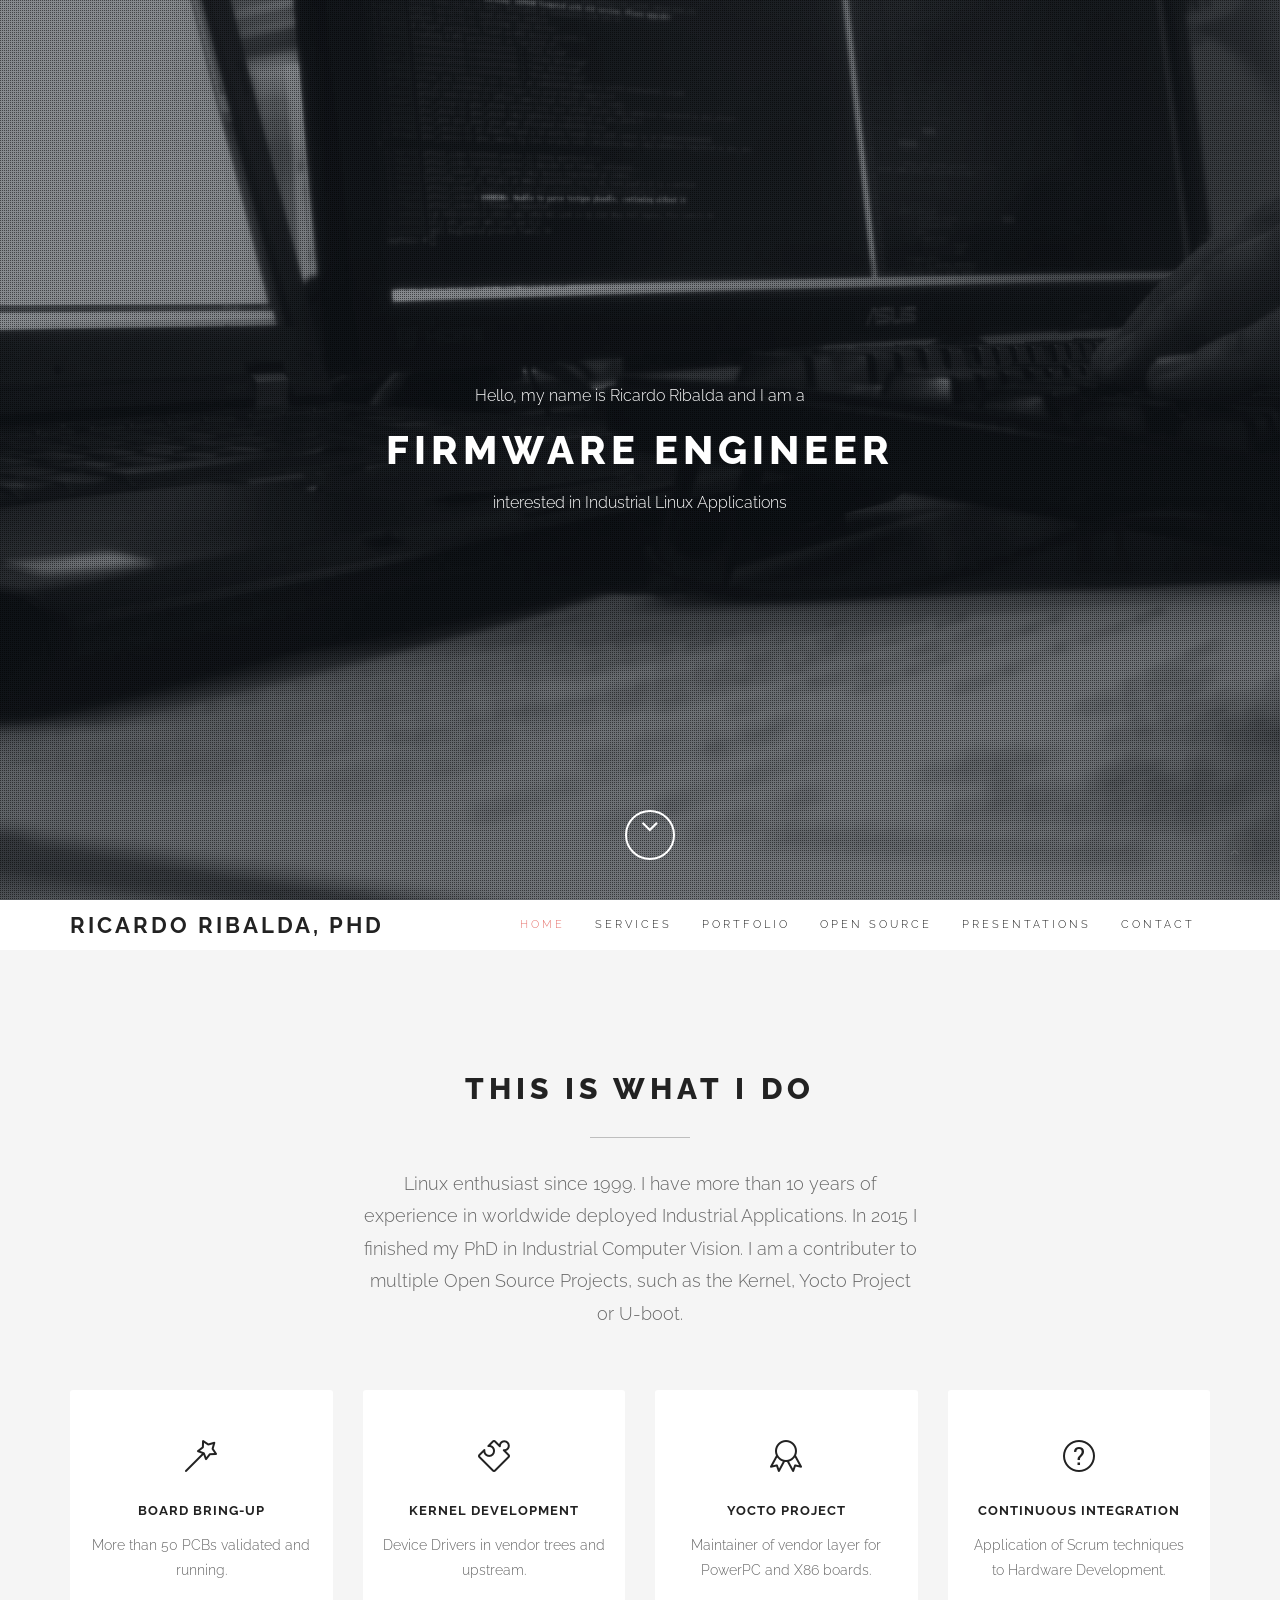
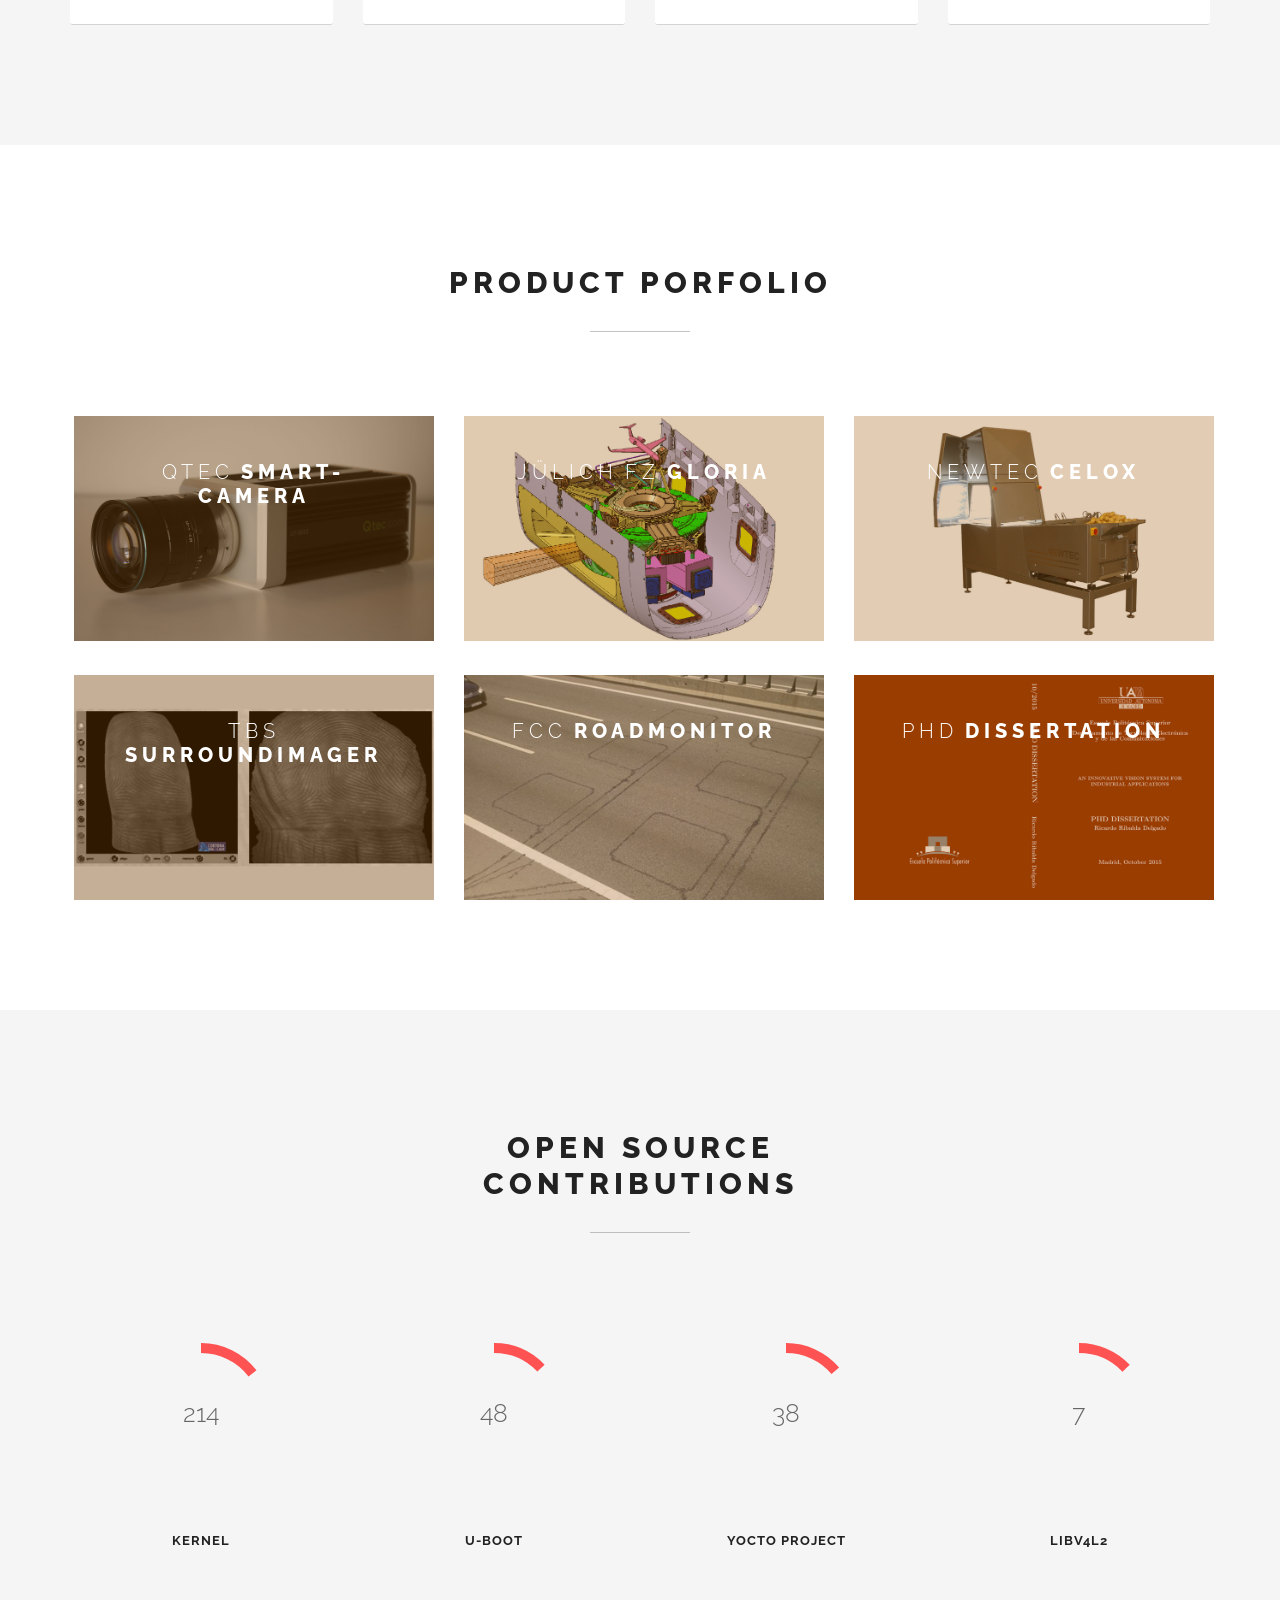
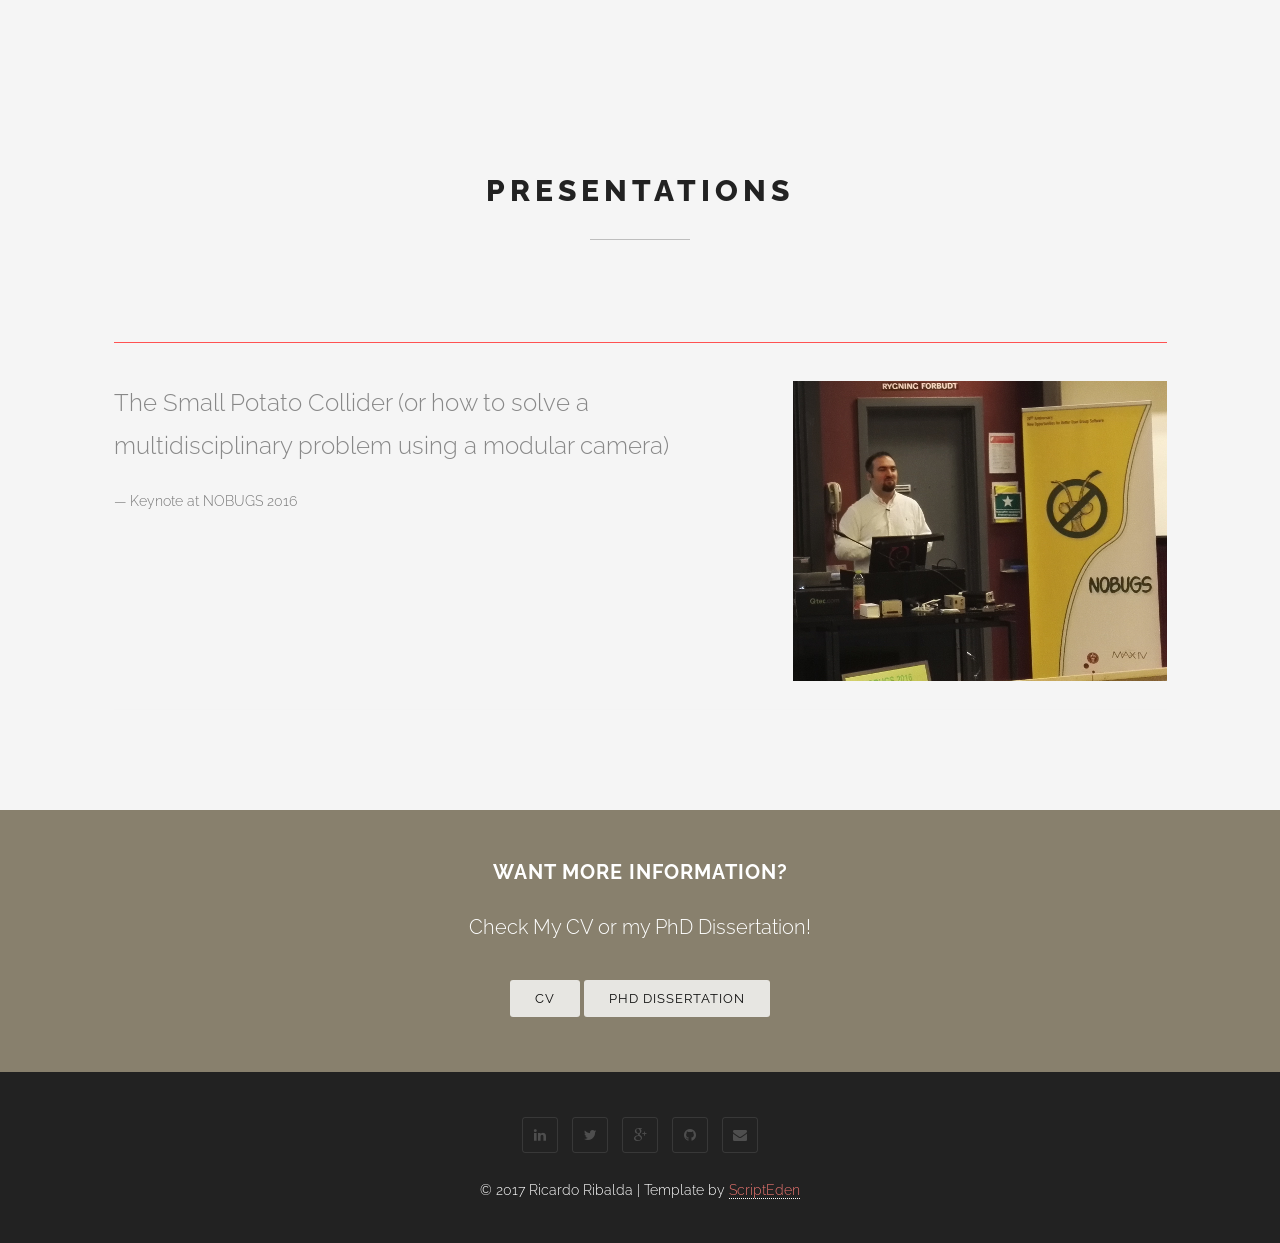
==== commit 1e98ca4a: "change year" ====
--- a/index.html
+++ b/index.html
@@ -500,7 +500,7 @@
 					</ul>
 
                     <p class="copyright">
-		    © 2016 Ricardo Ribalda | Template by <a href="http://scripteden.com/">ScriptEden </a>
+		    © 2017 Ricardo Ribalda | Template by <a href="http://scripteden.com/">ScriptEden </a>
 					</p>
 
 				</div>
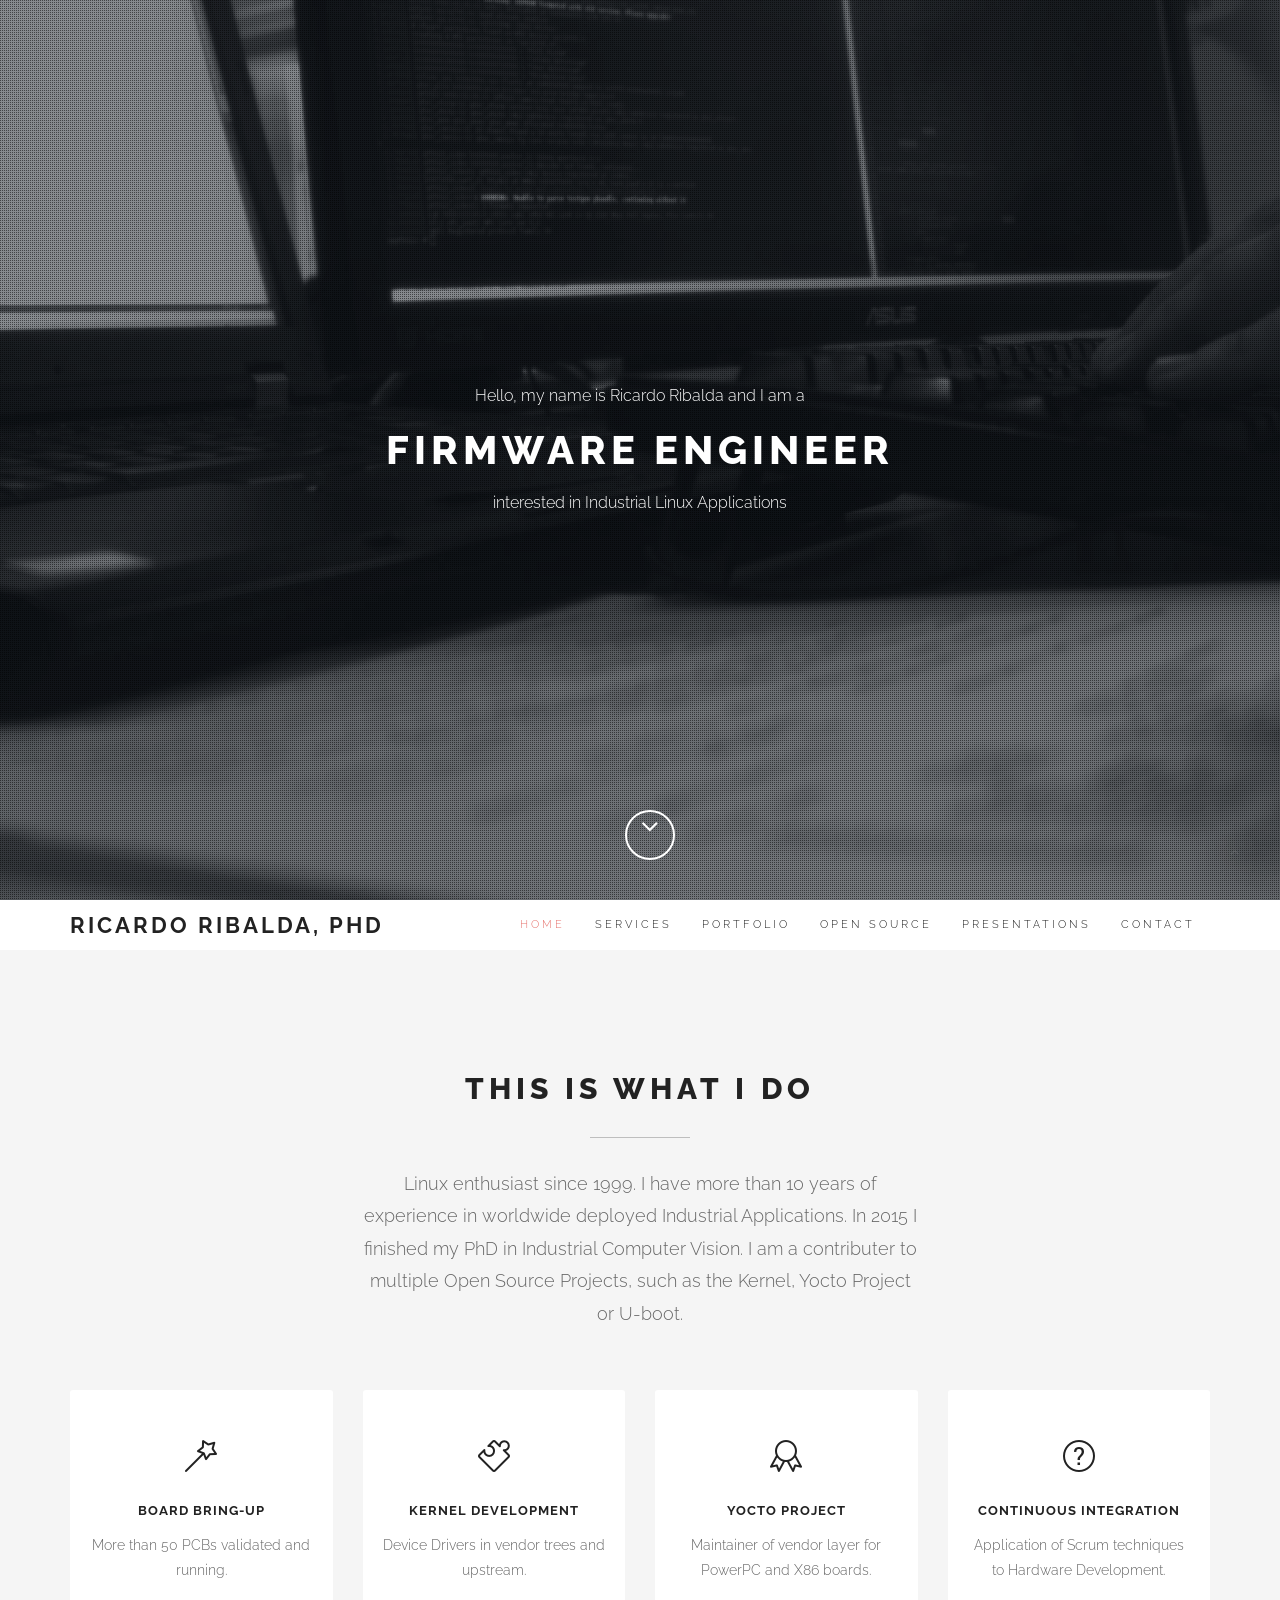
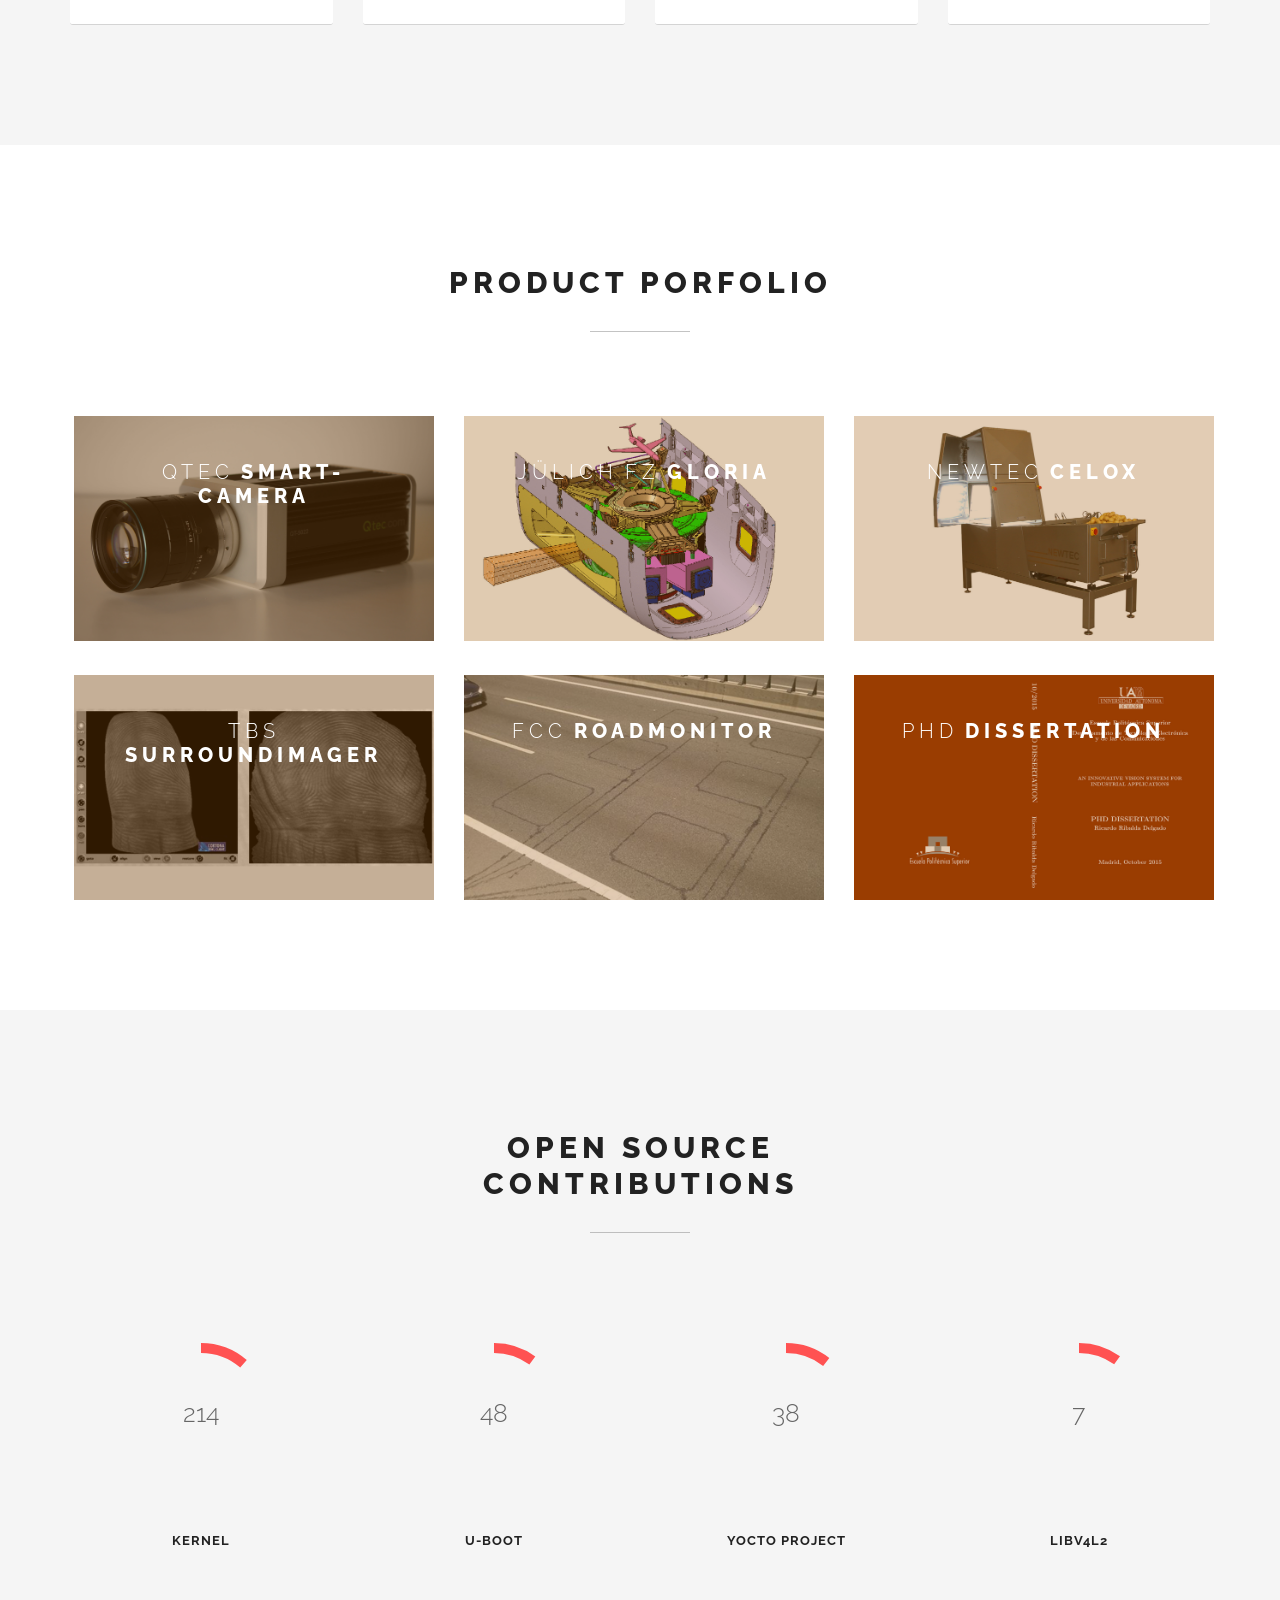
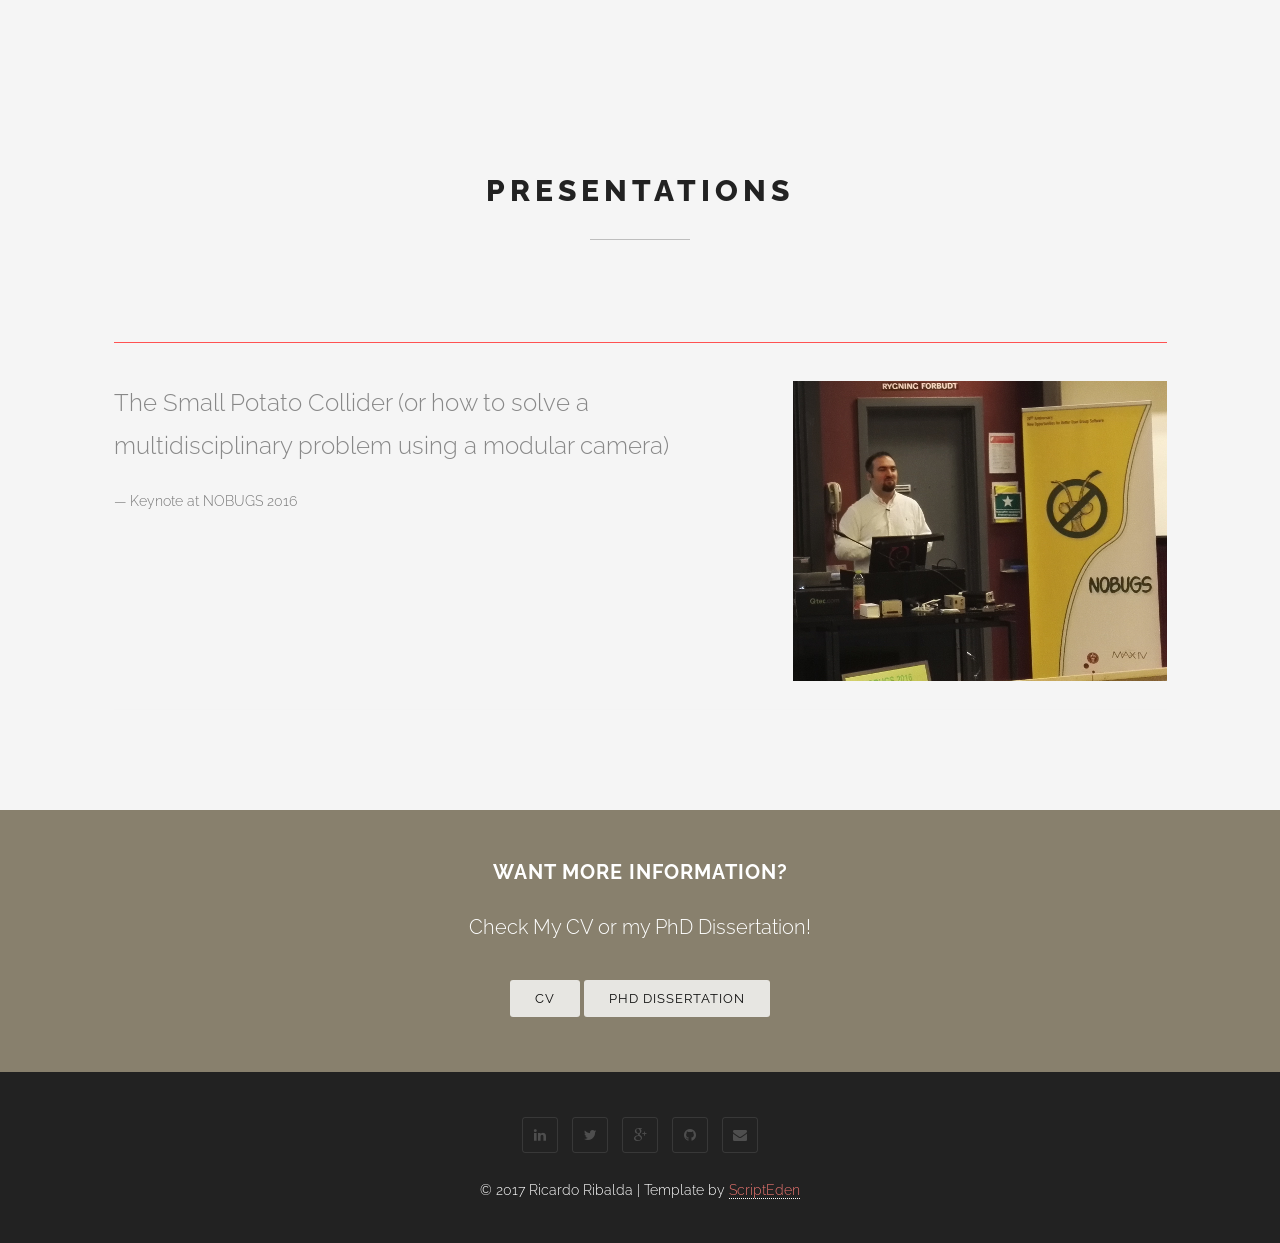
==== commit 9063b2b3: "Fix year on dates We do not live in 20014 yet. :P" ====
--- a/index.html
+++ b/index.html
@@ -434,7 +434,7 @@
 			<a href="http://linuxtv.org/news.php?entry=2014-10-21.mchehab">
                     <blockquote>
                       <p>New V4L2 API Proposals: Multiple timestamps Dead pixels</p>
-                      <footer>Linux Media Summit 20014</footer>
+                      <footer>Linux Media Summit 2014</footer>
                     </blockquote>
 		        </a>
                 </div>
@@ -445,7 +445,7 @@
 			<a href="http://www.linuxtv.org/news.php?entry=2013-11-30.mchehab">
                     <blockquote>
                       <p>New V4L2 API: Multiple selections. Linux Kernel Media</p>
-                      <footer>Kernel Summit 20013</footer>
+                      <footer>Kernel Summit 2013</footer>
                     </blockquote>
 		        </a>
                 </div>
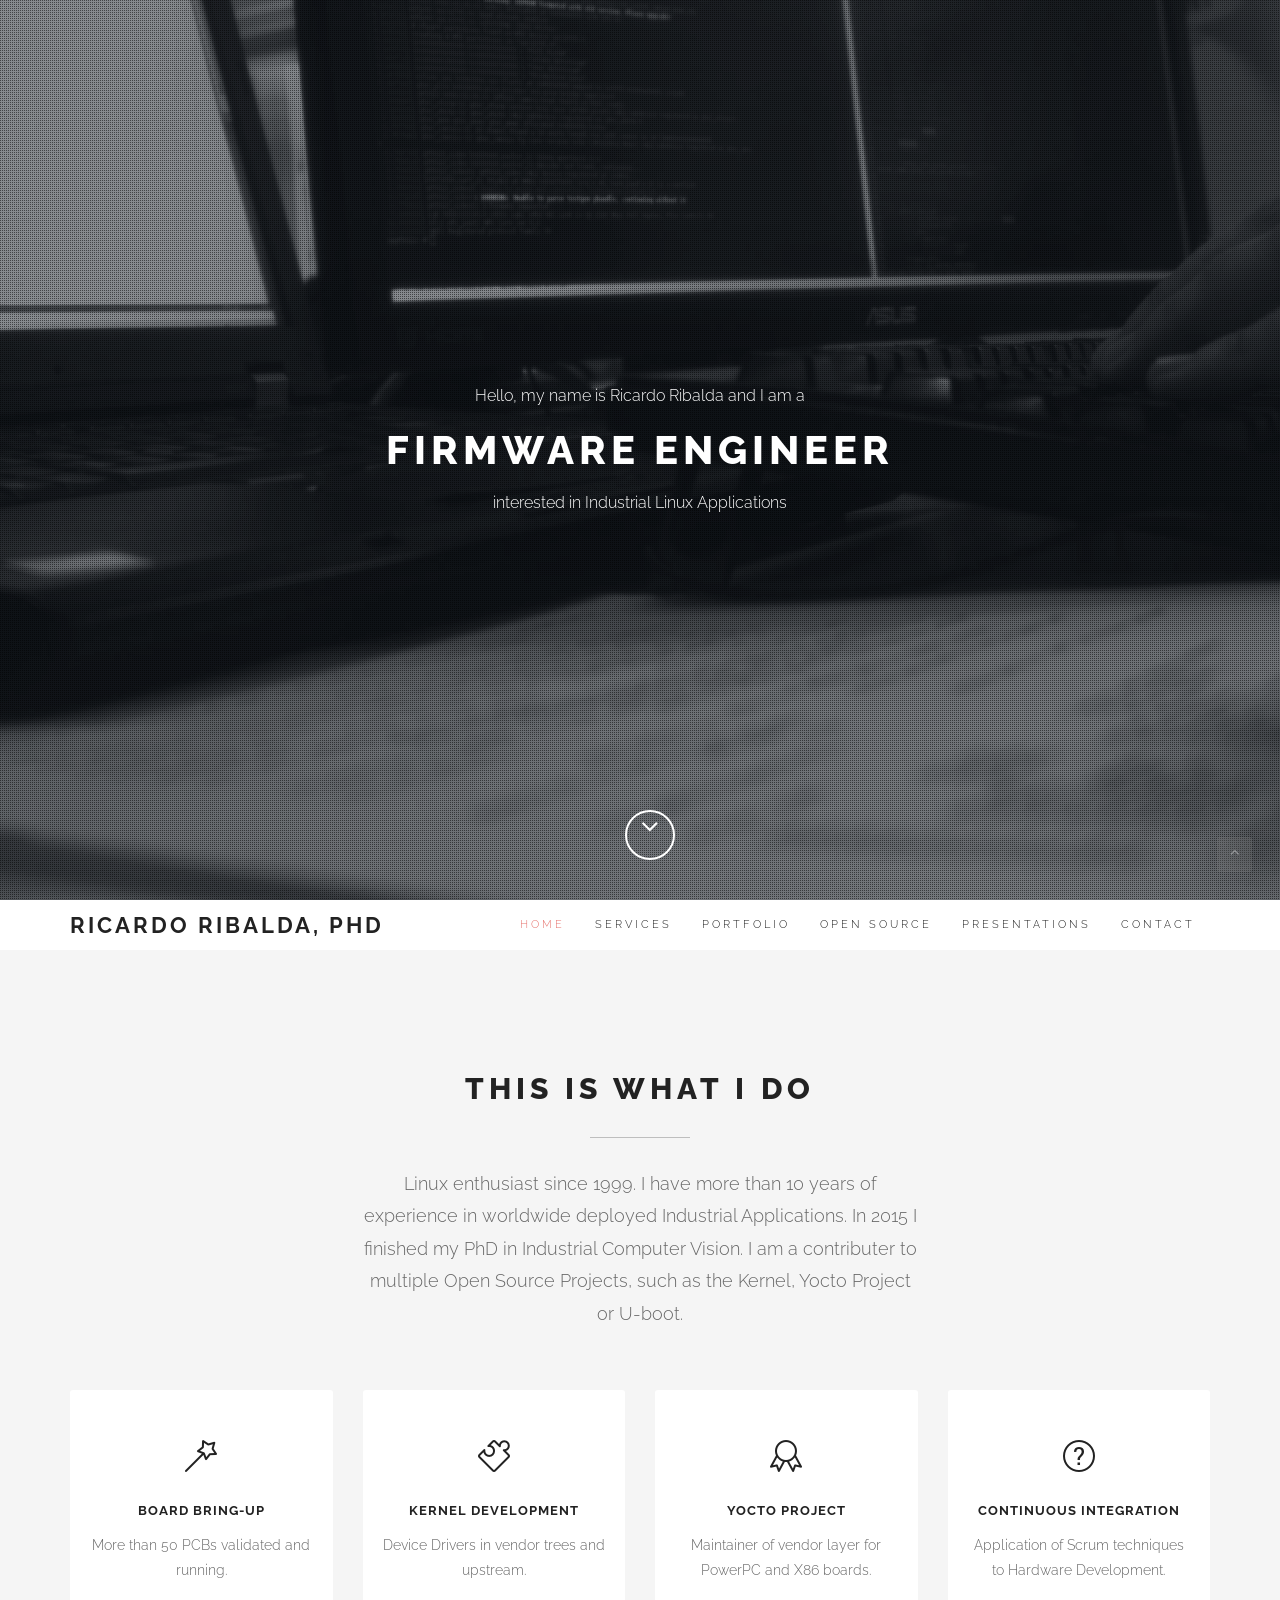
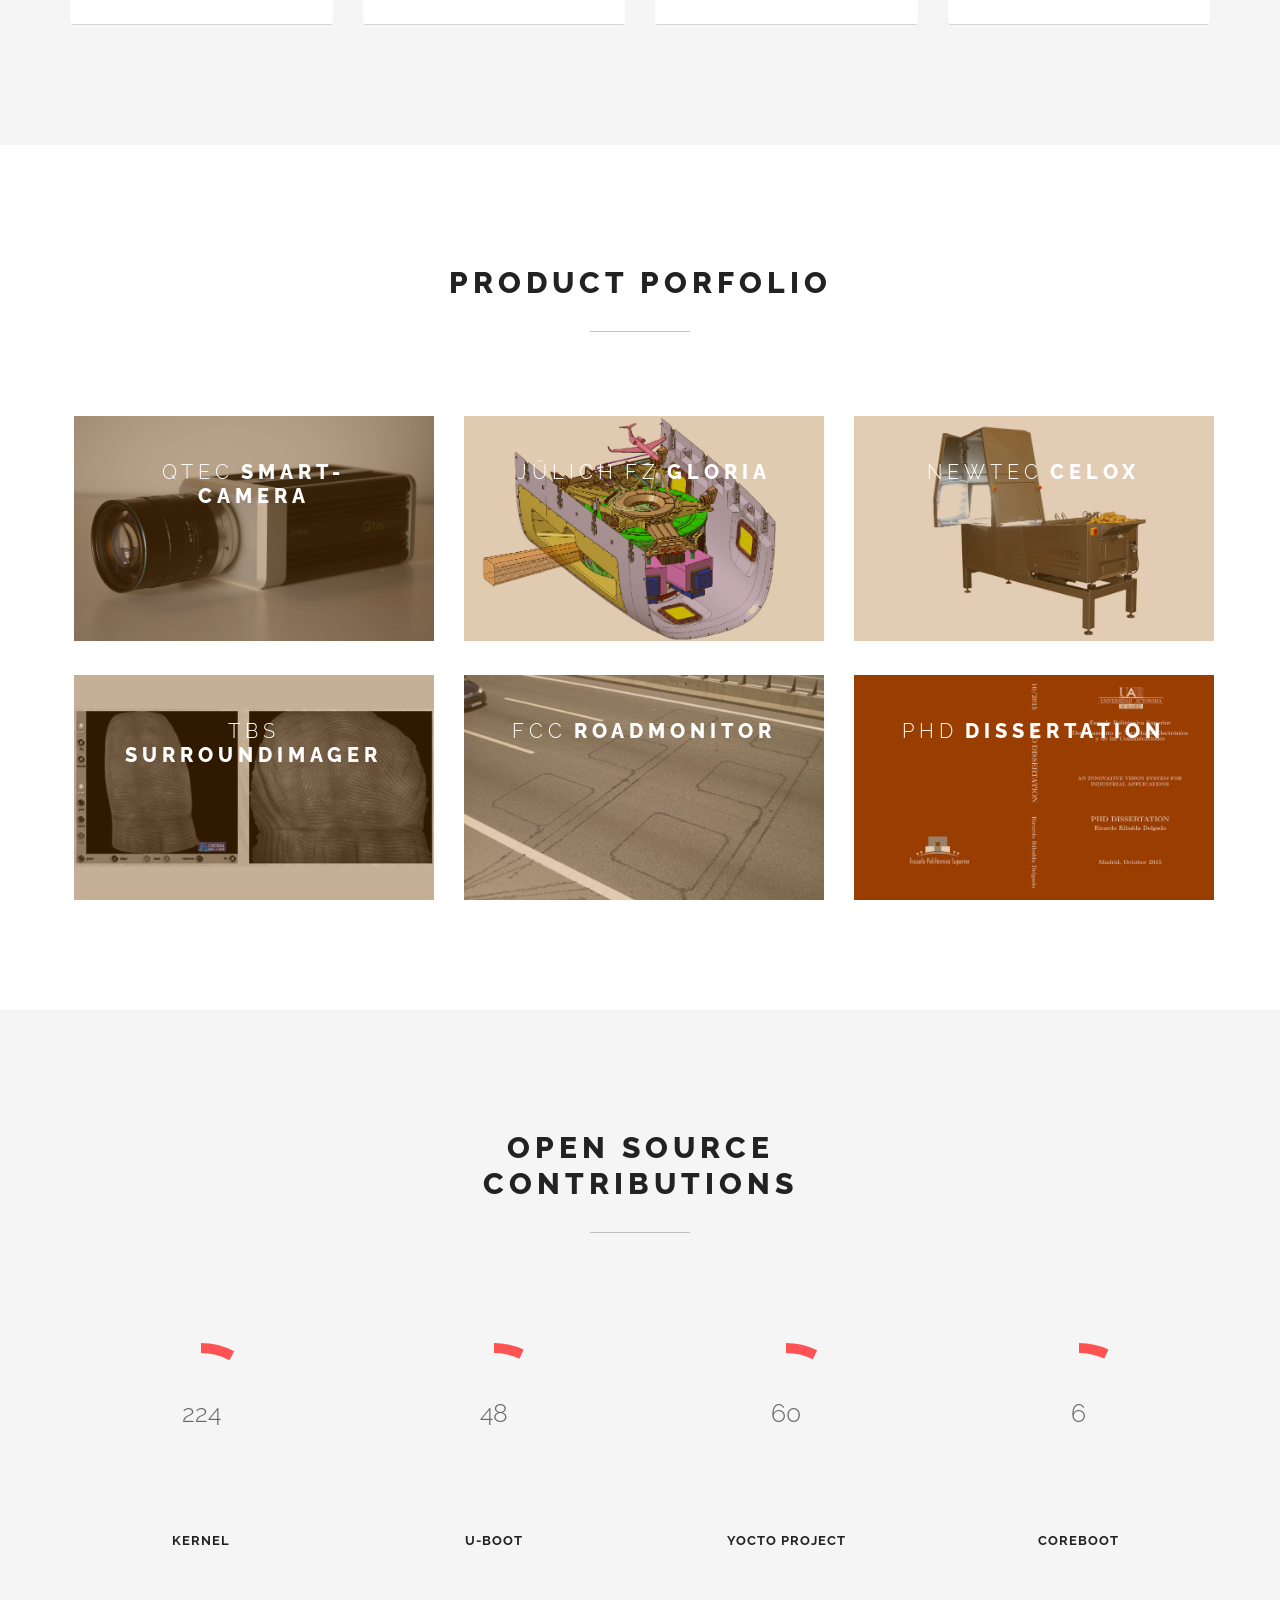
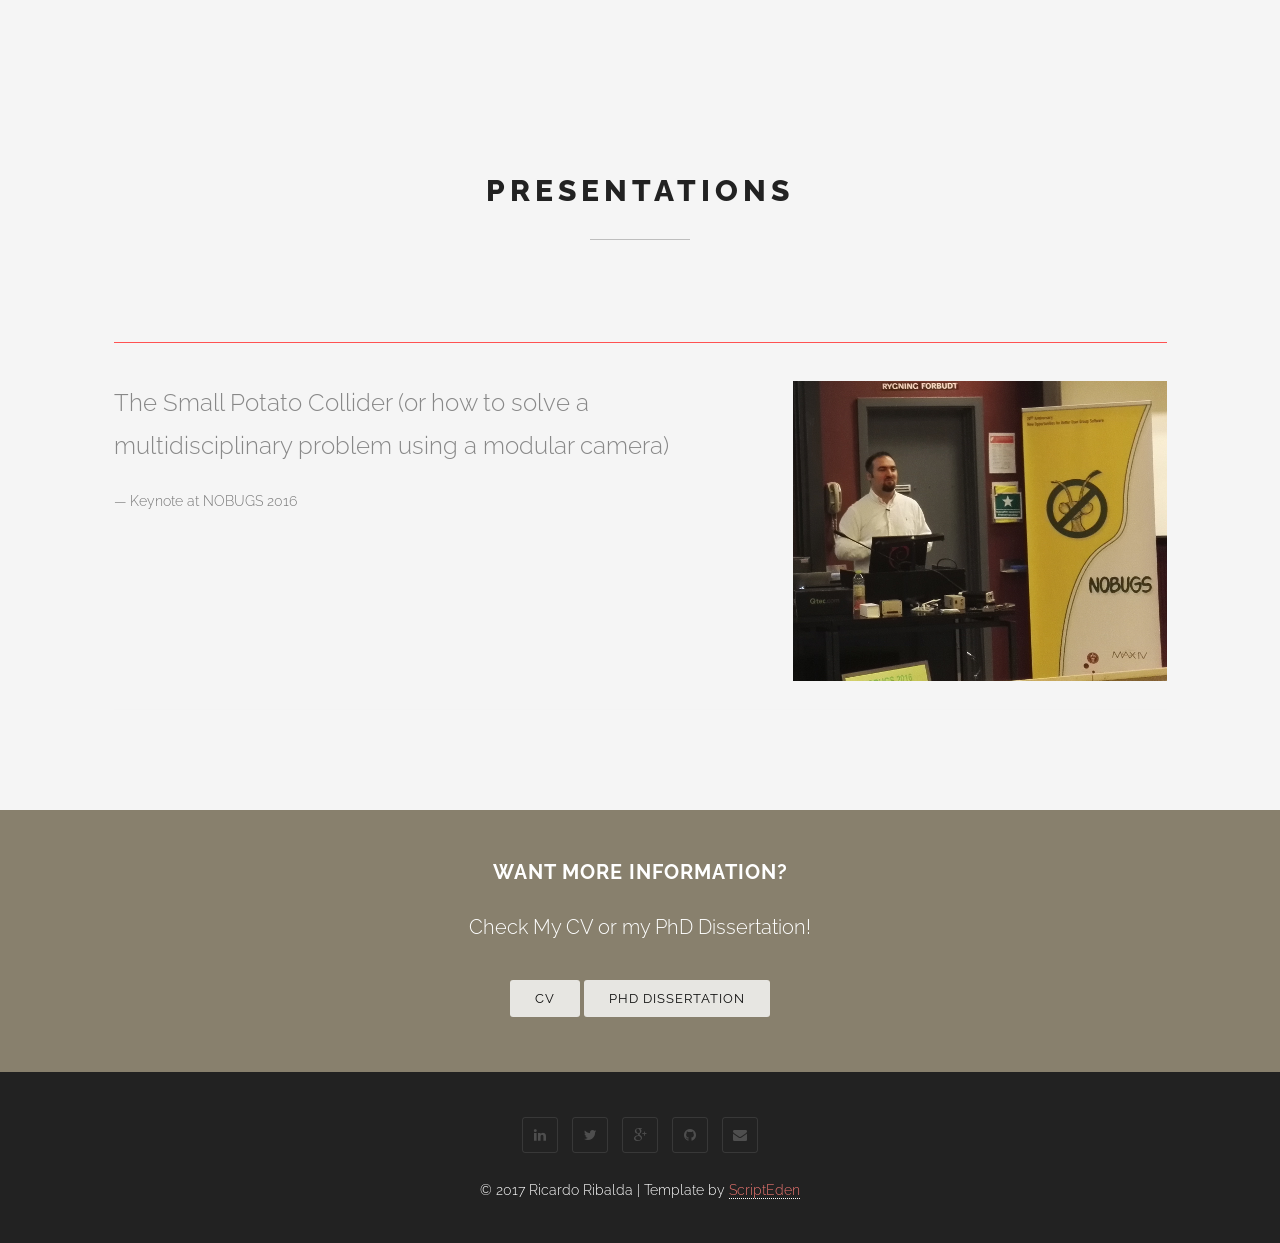
==== commit 28b45e3a: "index.html: Update contributions" ====
--- a/index.html
+++ b/index.html
@@ -341,7 +341,7 @@
                     </div><!-- .row -->
 					<div class="col-sm-6 col-md-3 text-center">
 						<span data-percent="90" class="chart easyPieChart" style="width: 140px; height: 140px; line-height: 140px;">
-                            		<span class="percent">214</span>
+                            		<span class="percent">224</span>
                         </span>
 						<h3 class="text-center">Kernel</h3>
 					</div>
@@ -353,15 +353,15 @@
 					</div>
 					<div class="col-sm-6 col-md-3 text-center">
 						<span data-percent="85" class="chart easyPieChart" style="width: 140px; height: 140px; line-height: 140px;">
-                            <span class="percent">38</span>
+                            <span class="percent">60</span>
                         </span>
 						<h3 class="text-center">Yocto Project</h3>
 					</div>
 					<div class="col-sm-6 col-md-3 text-center">
 						<span data-percent="80" class="chart easyPieChart" style="width: 140px; height: 140px; line-height: 140px;">
-                            <span class="percent">7</span>
+                            <span class="percent">6</span>
                         </span>
-						<h3 class="text-center">LibV4L2</h3>
+						<h3 class="text-center">Coreboot</h3>
 					</div>
 				</div><!--End row -->
 
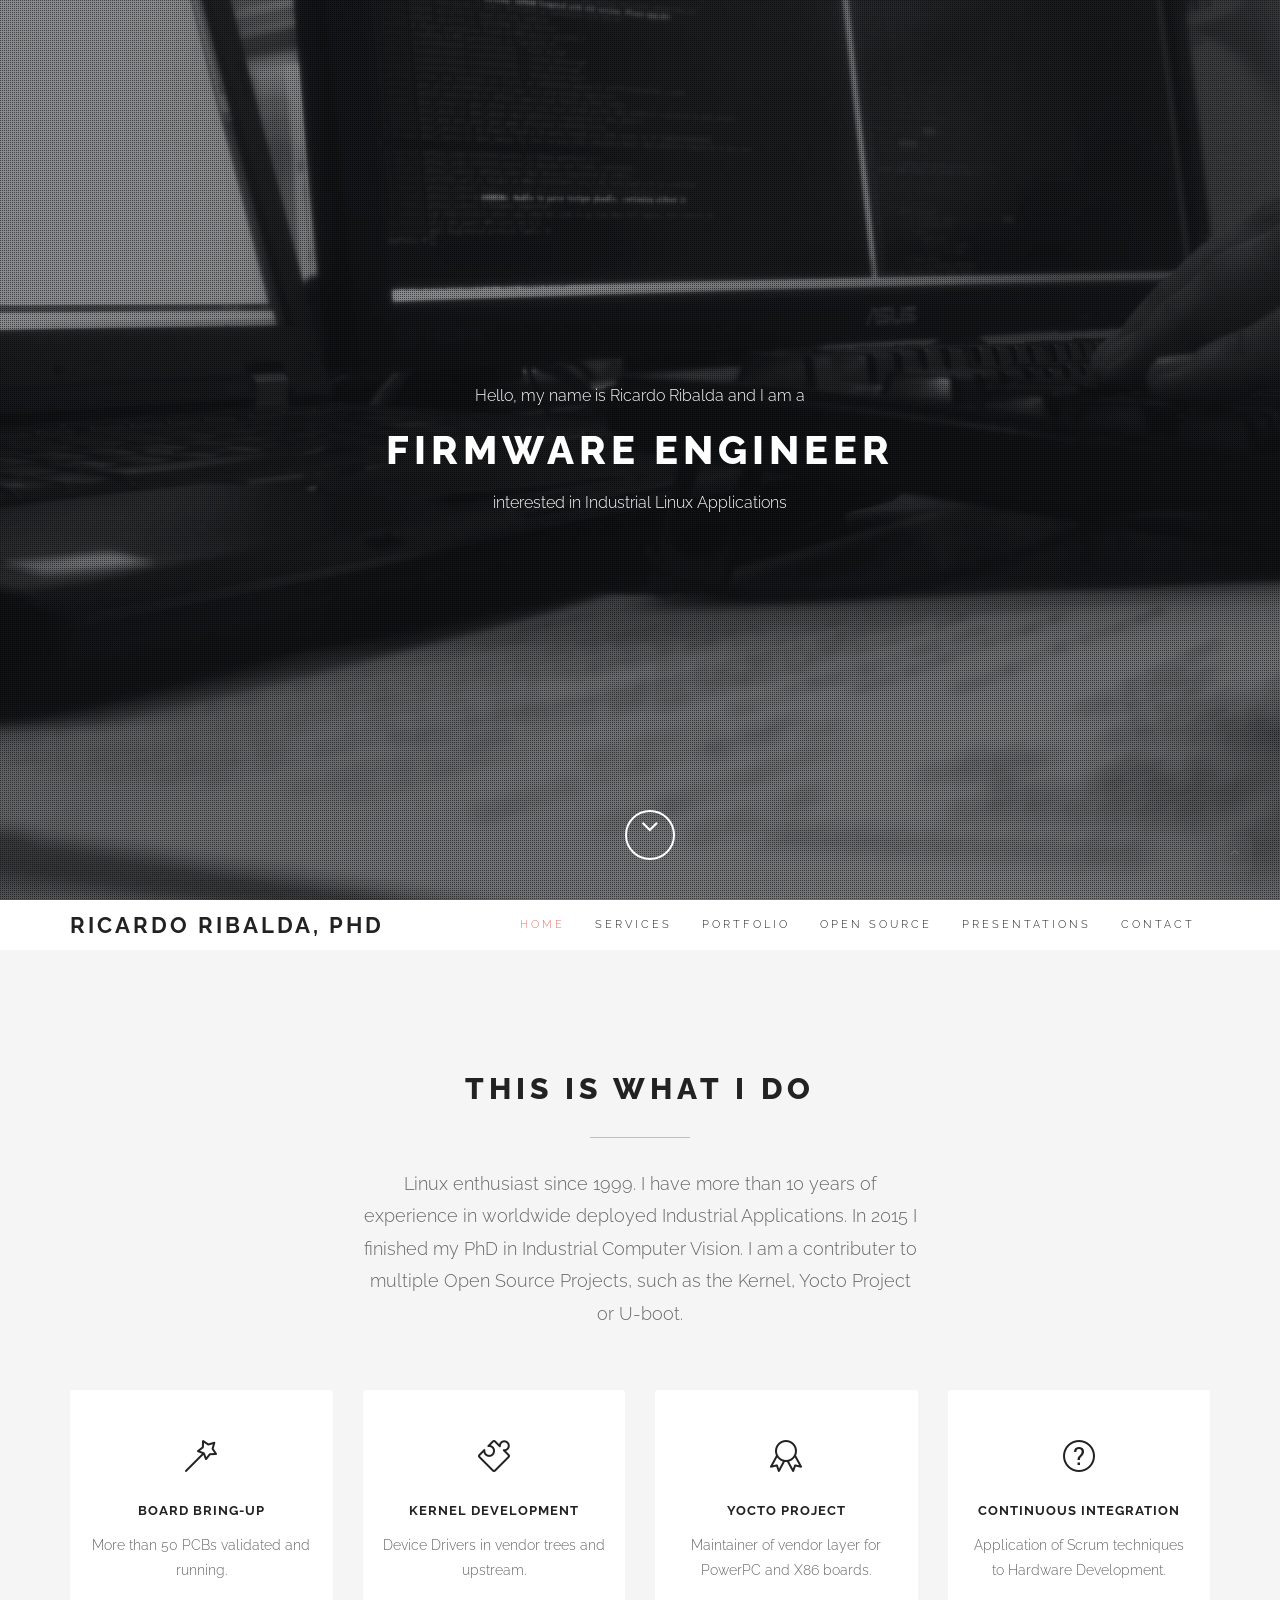
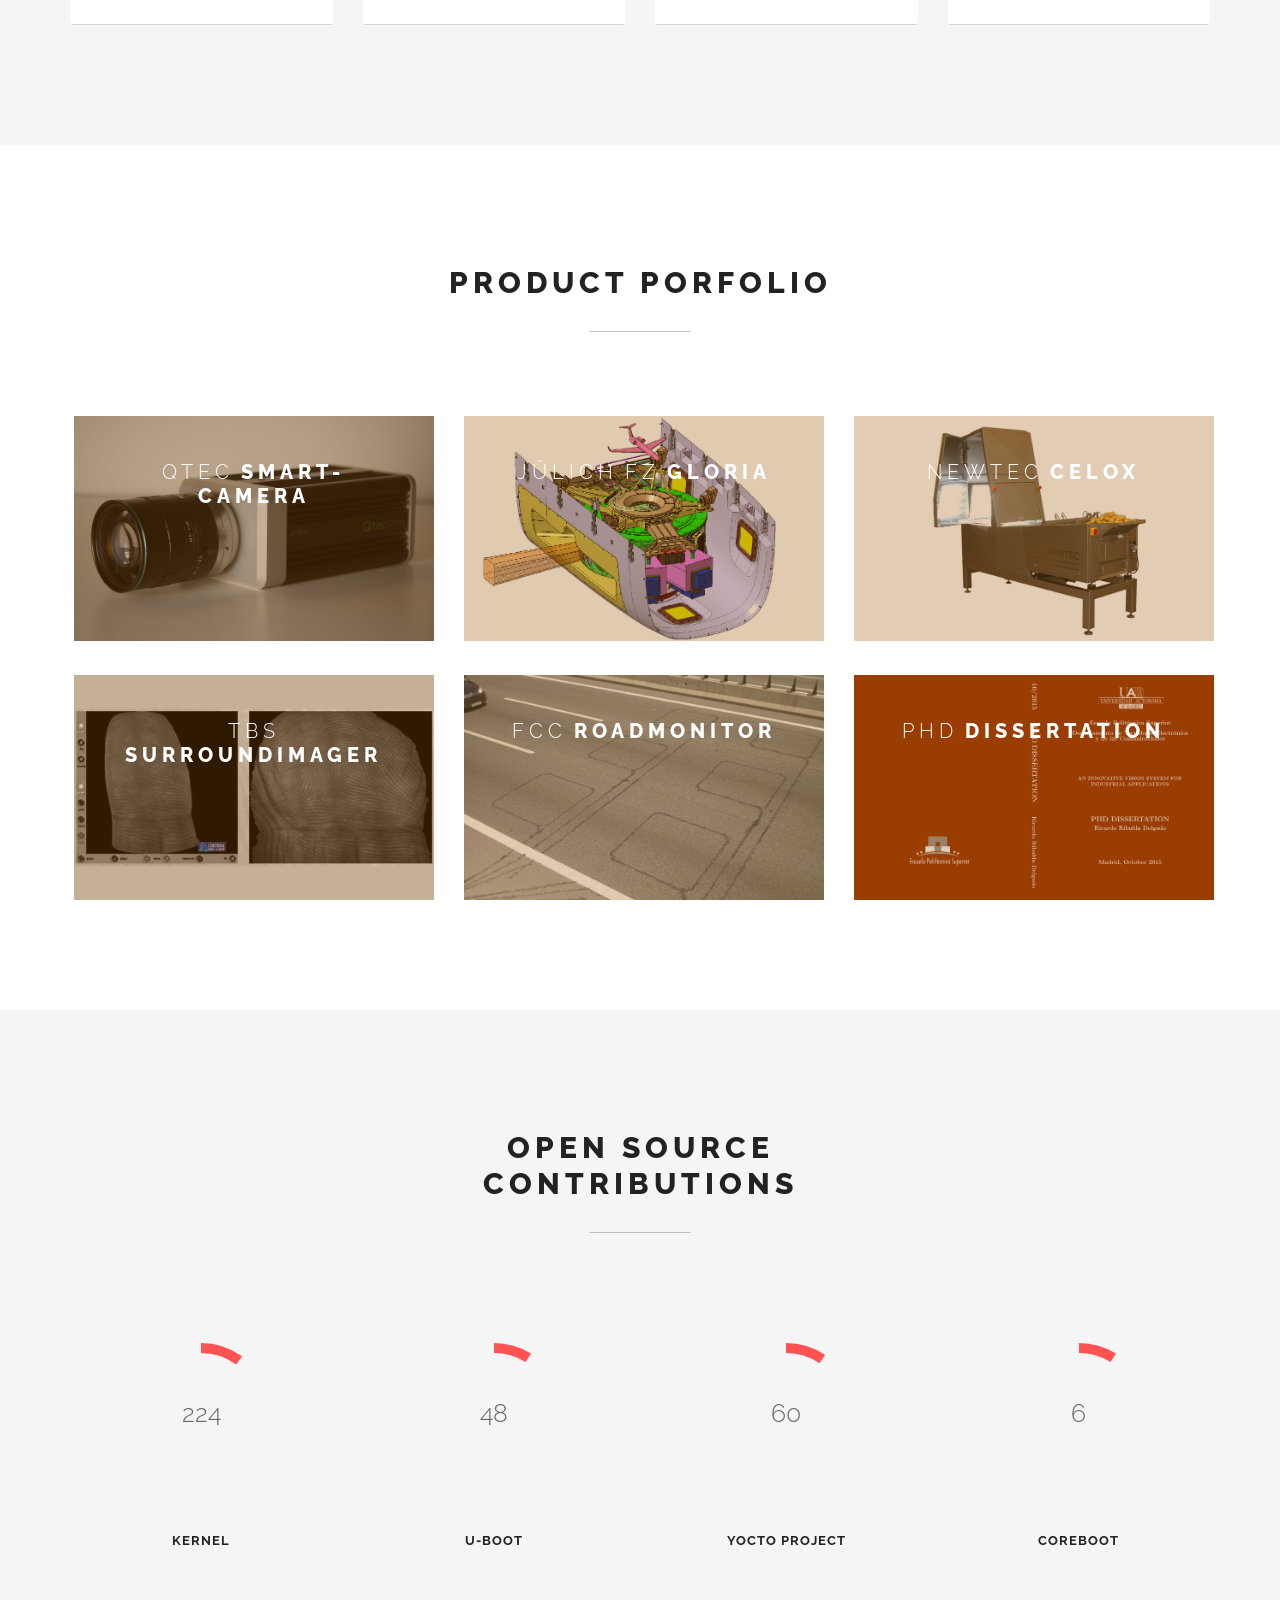
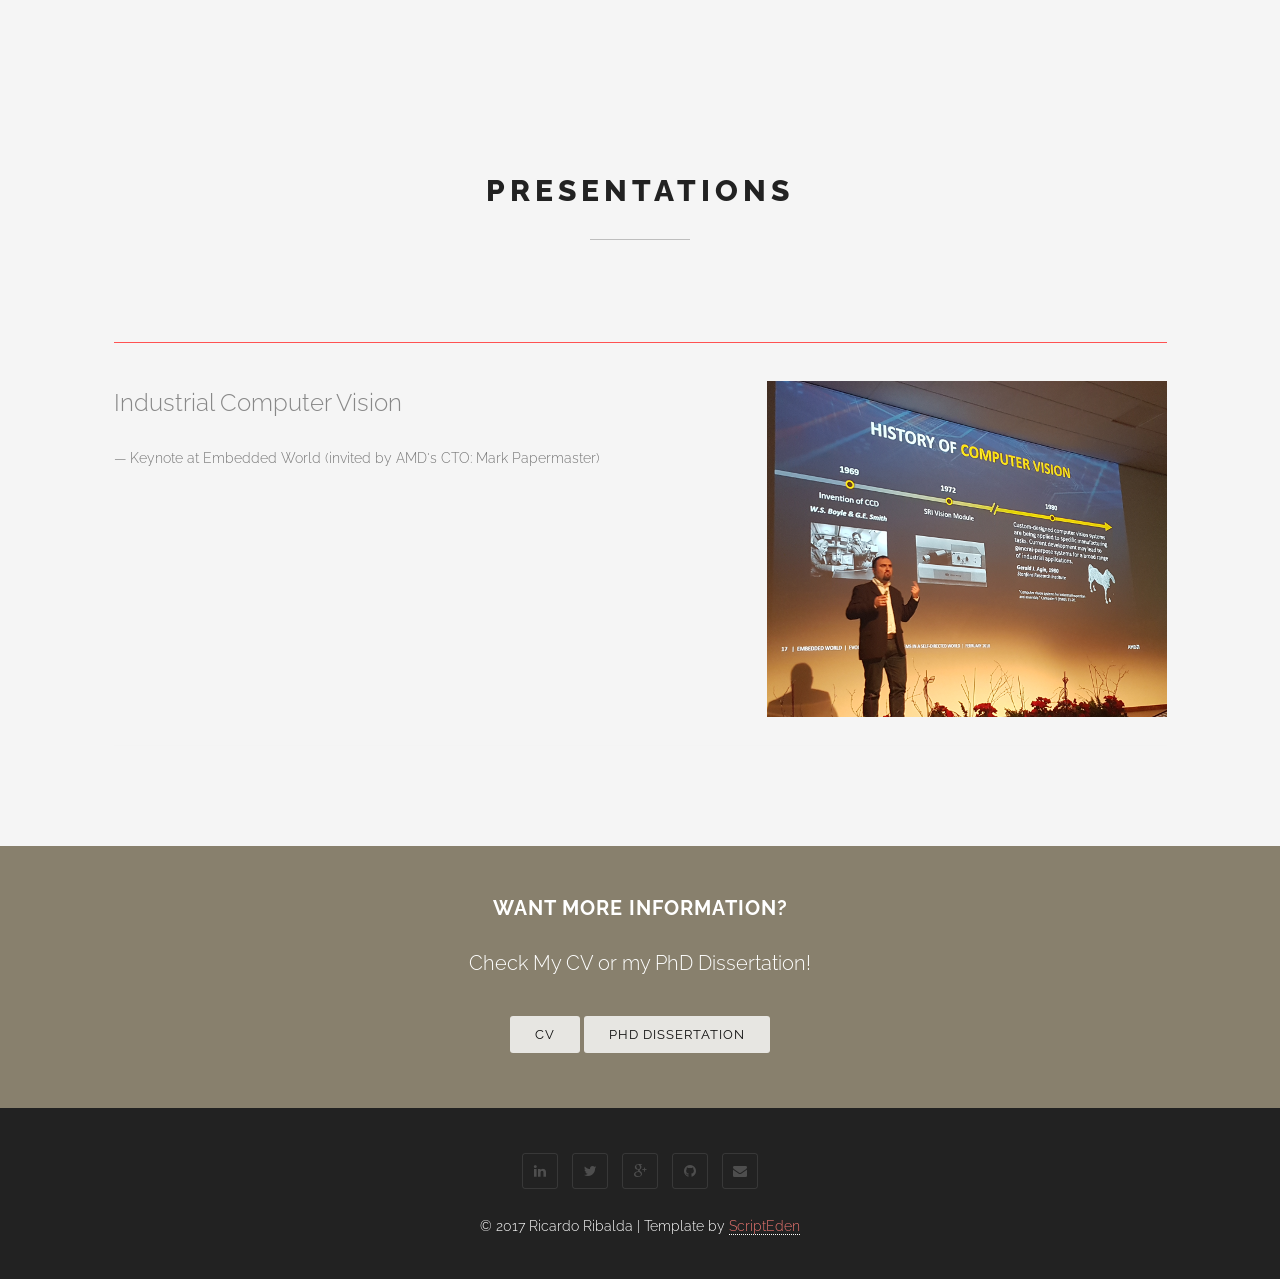
==== commit 750ad779: "Add Embedded World Event" ====
--- a/index.html
+++ b/index.html
@@ -395,6 +395,17 @@
 
 			<div id="cbp-qtrotator" class="cbp-qtrotator">
                 <div class="cbp-qtcontent">
+			<a href="assets/docs/EW2018.pdf">
+                    <img src="assets/images/2018.png" alt="nobugs" />
+			</a">
+		    <a href="https://www.embedded-world.eu/program/read-program.html">
+                    <blockquote>
+		      <p>Industrial Computer Vision</p>
+                      <footer>Keynote at Embedded World (invited by AMD's CTO: Mark Papermaster)</footer>
+                    </blockquote>
+		    </a>
+                </div>
+                <div class="cbp-qtcontent">
 			<a href="assets/docs/NOBUGS2016.pdf">
                     <img src="assets/images/2016-2.png" alt="nobugs" />
 			</a">
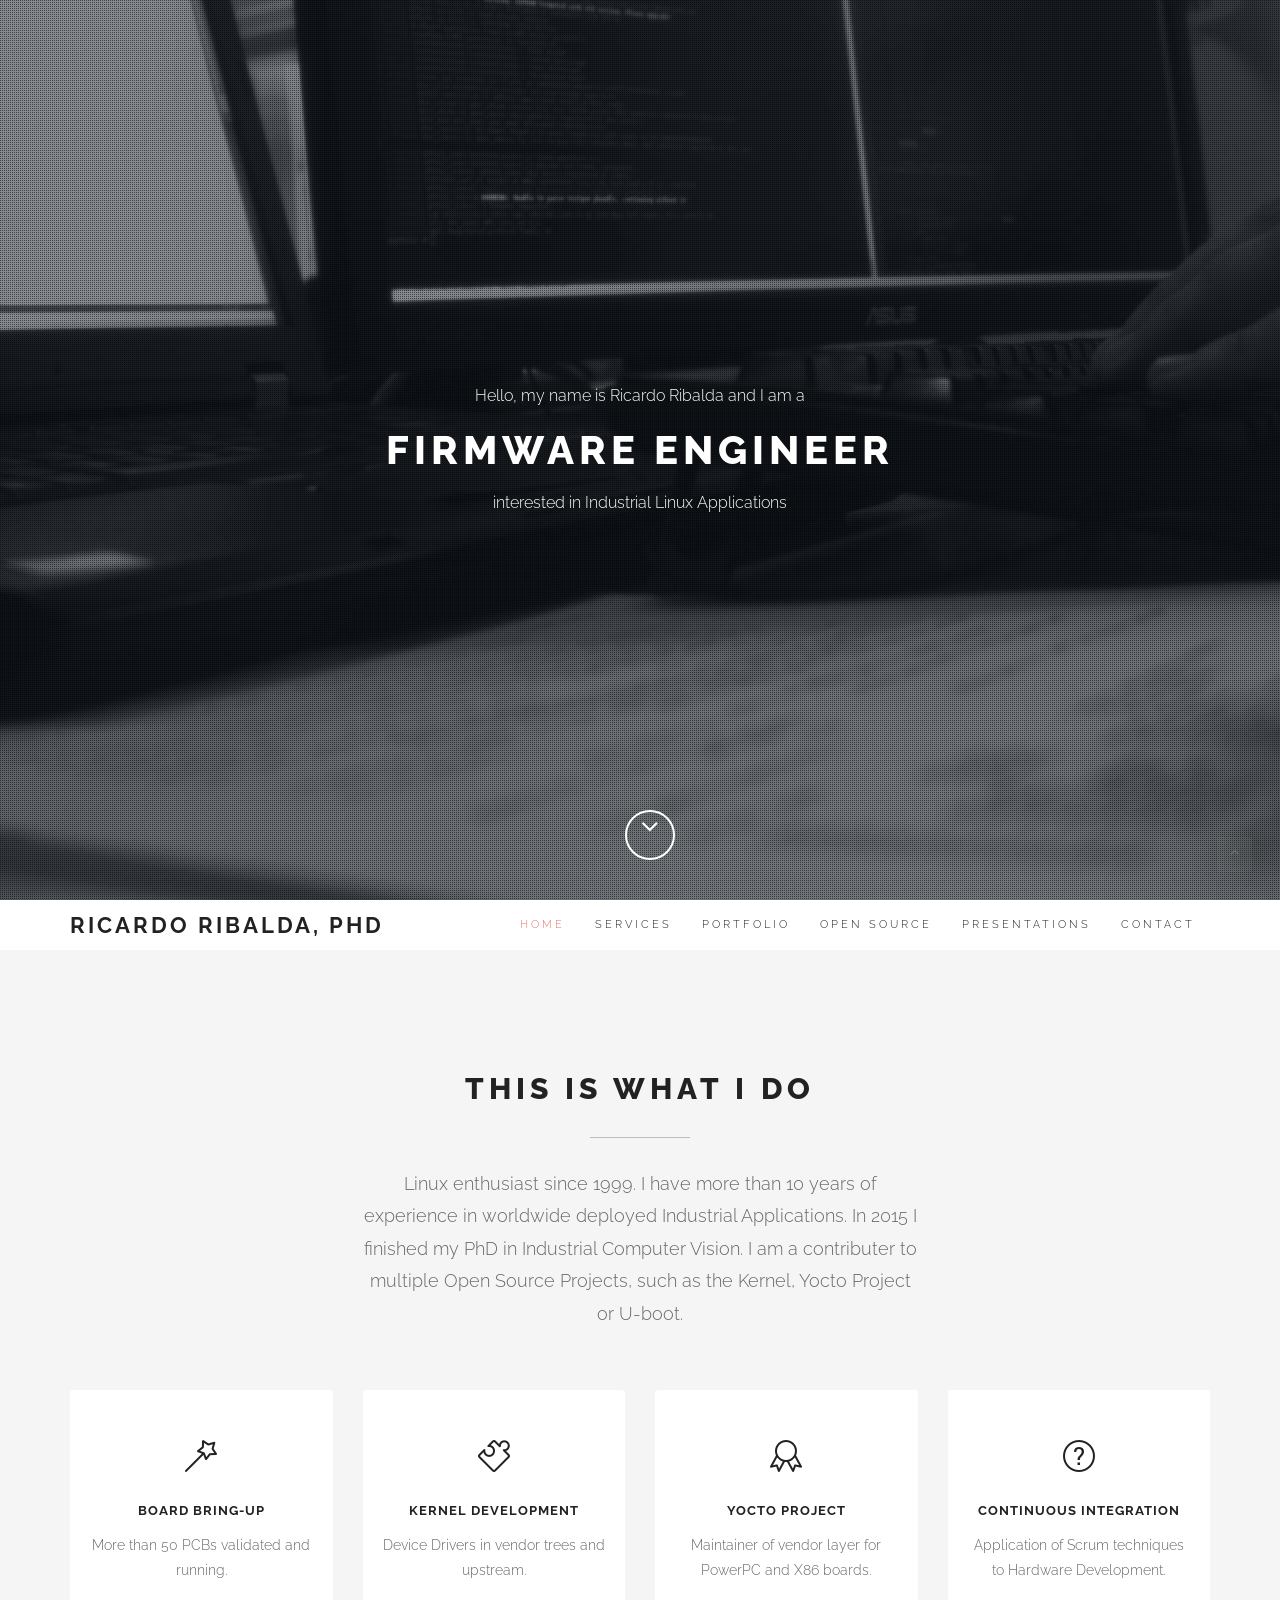
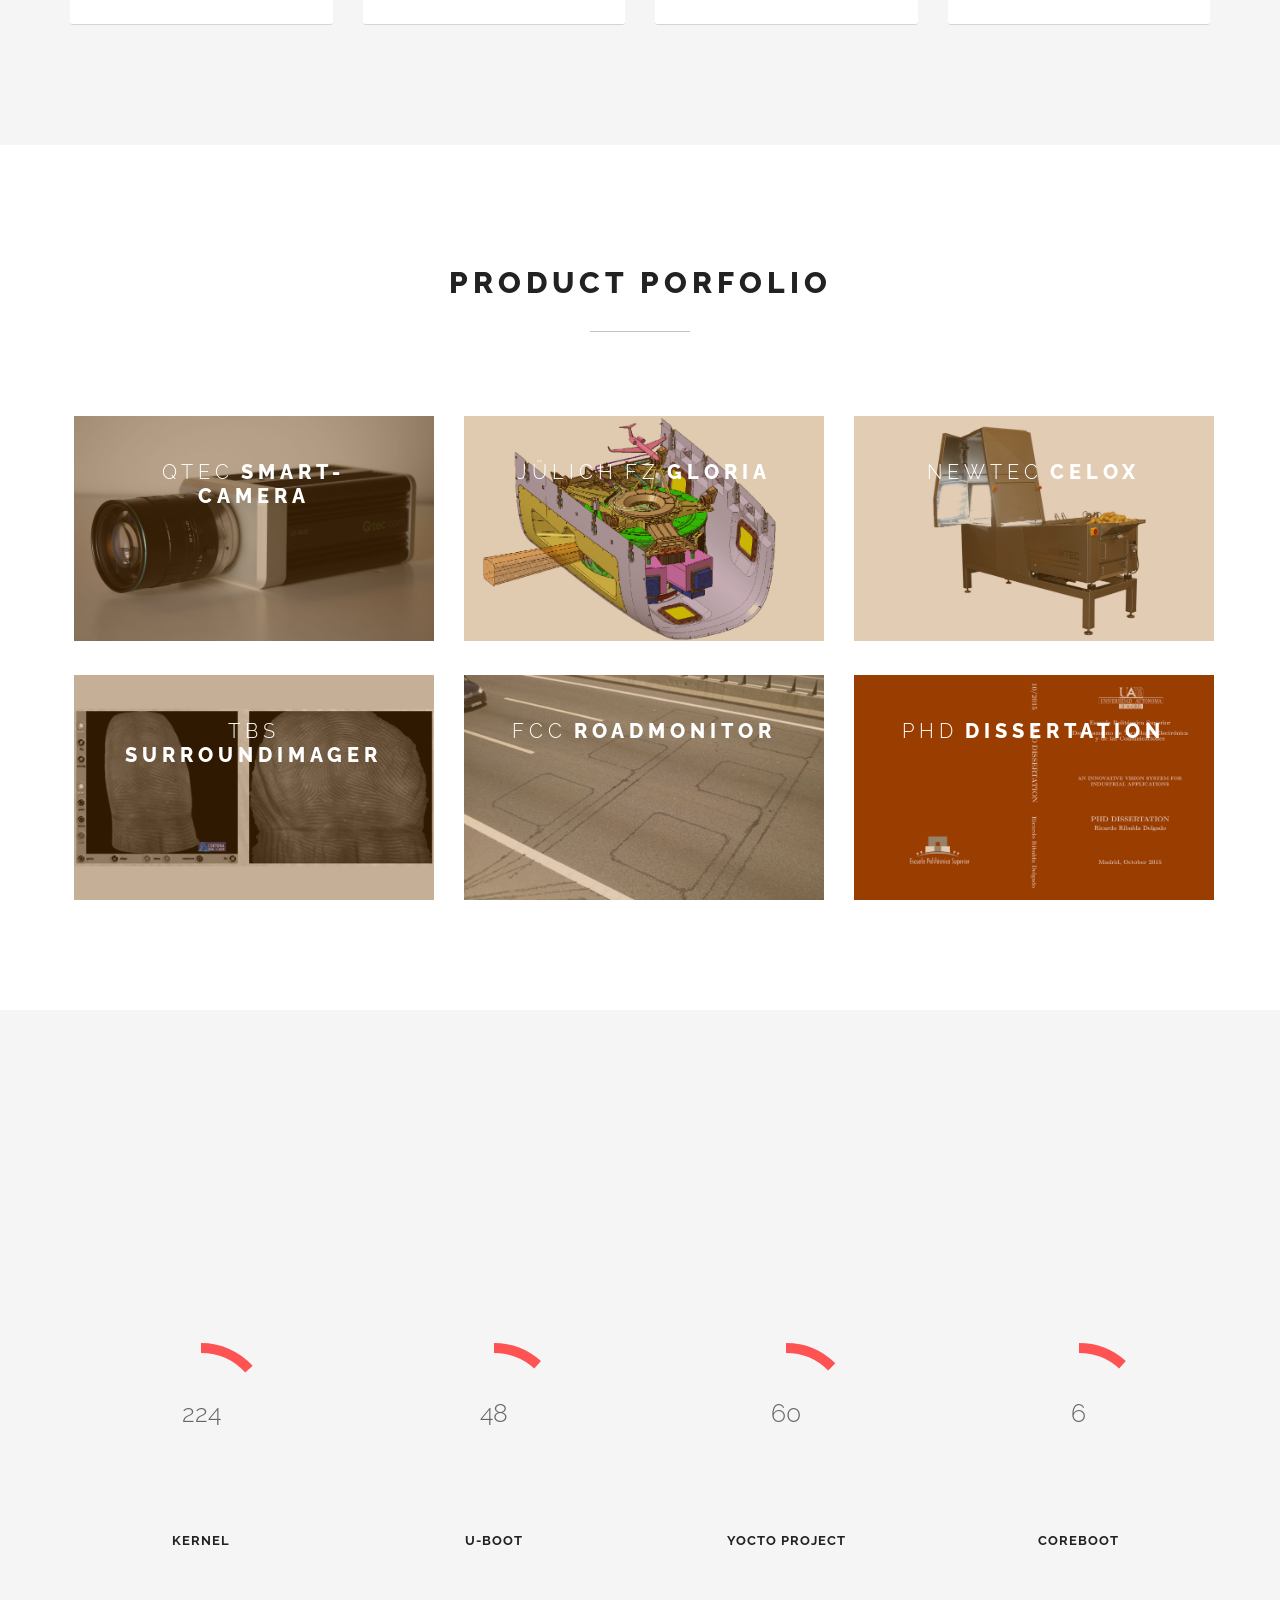
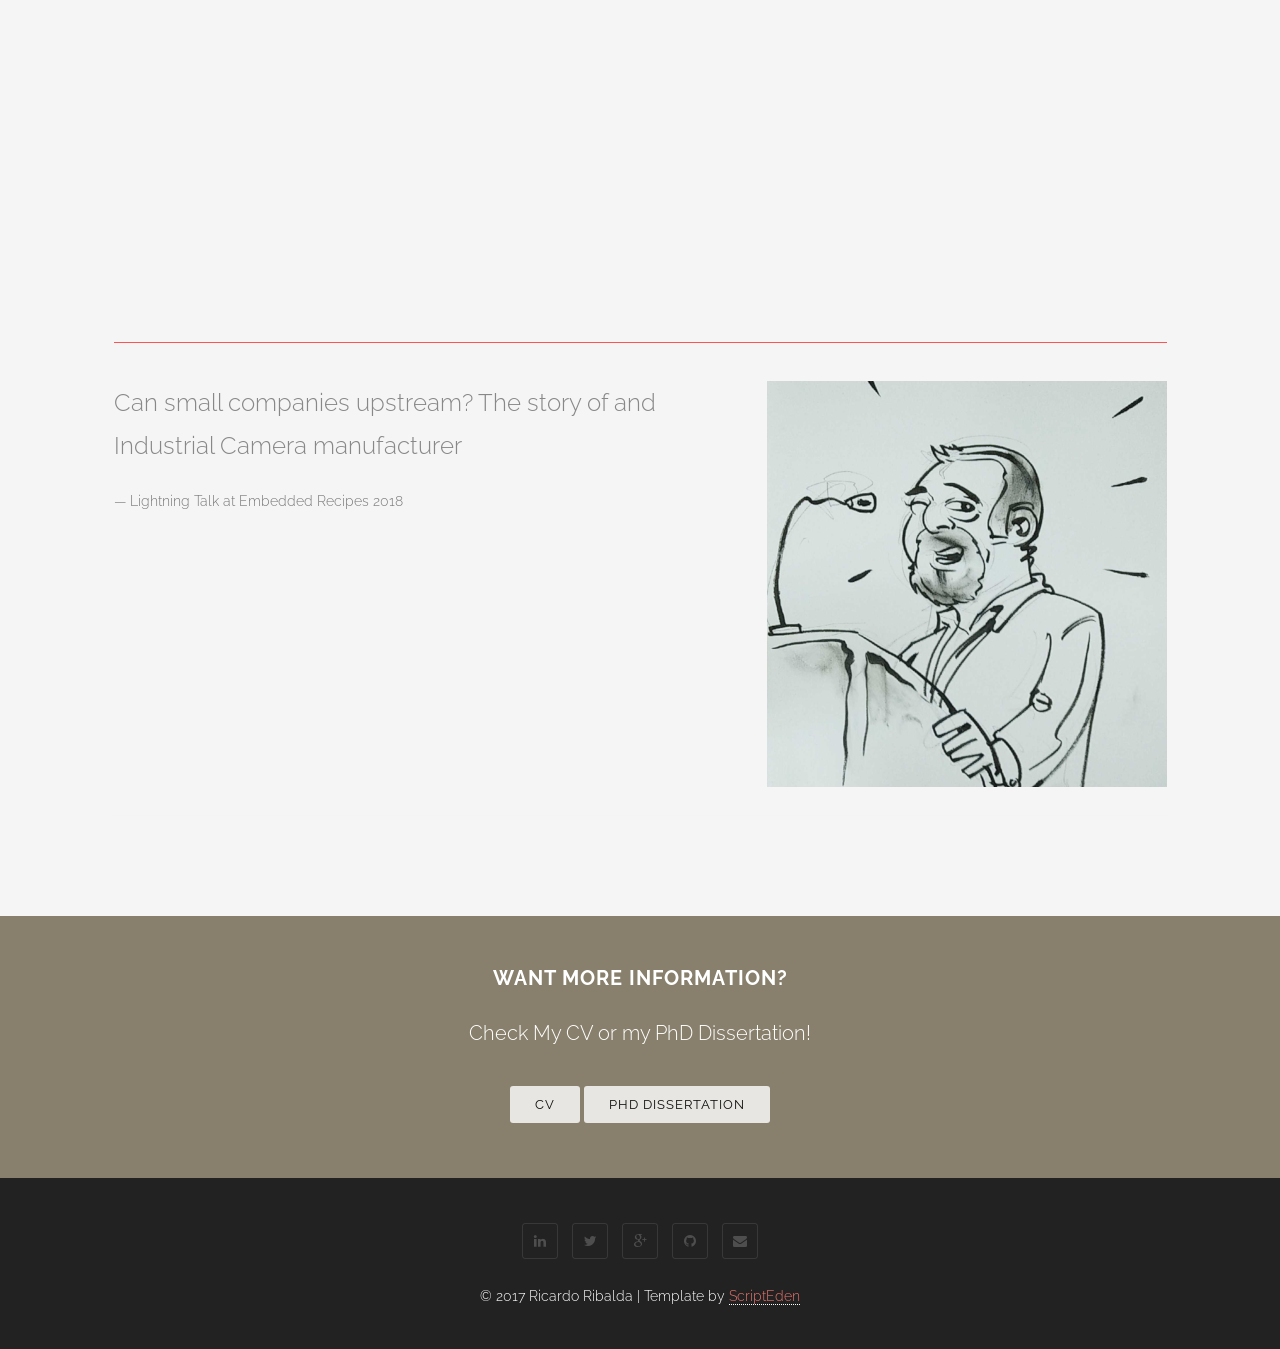
==== commit 39dc98b4: "Add Embedded Recipes 2018" ====
--- a/index.html
+++ b/index.html
@@ -395,8 +395,19 @@
 
 			<div id="cbp-qtrotator" class="cbp-qtrotator">
                 <div class="cbp-qtcontent">
+			<a href="assets/docs/ER2018.pdf">
+                    <img src="assets/images/2018-2.png" alt="er2018" />
+			</a">
+		    <a href="https://embedded-recipes.org/2018/lightning-talks/">
+                    <blockquote>
+		      <p>Can small companies upstream? The story of and Industrial Camera manufacturer</p>
+                      <footer>Lightning Talk at Embedded Recipes 2018</footer>
+                    </blockquote>
+		    </a>
+                </div>
+                <div class="cbp-qtcontent">
 			<a href="assets/docs/EW2018.pdf">
-                    <img src="assets/images/2018.png" alt="nobugs" />
+                    <img src="assets/images/2018.png" alt="ew2018" />
 			</a">
 		    <a href="https://www.embedded-world.eu/program/read-program.html">
                     <blockquote>
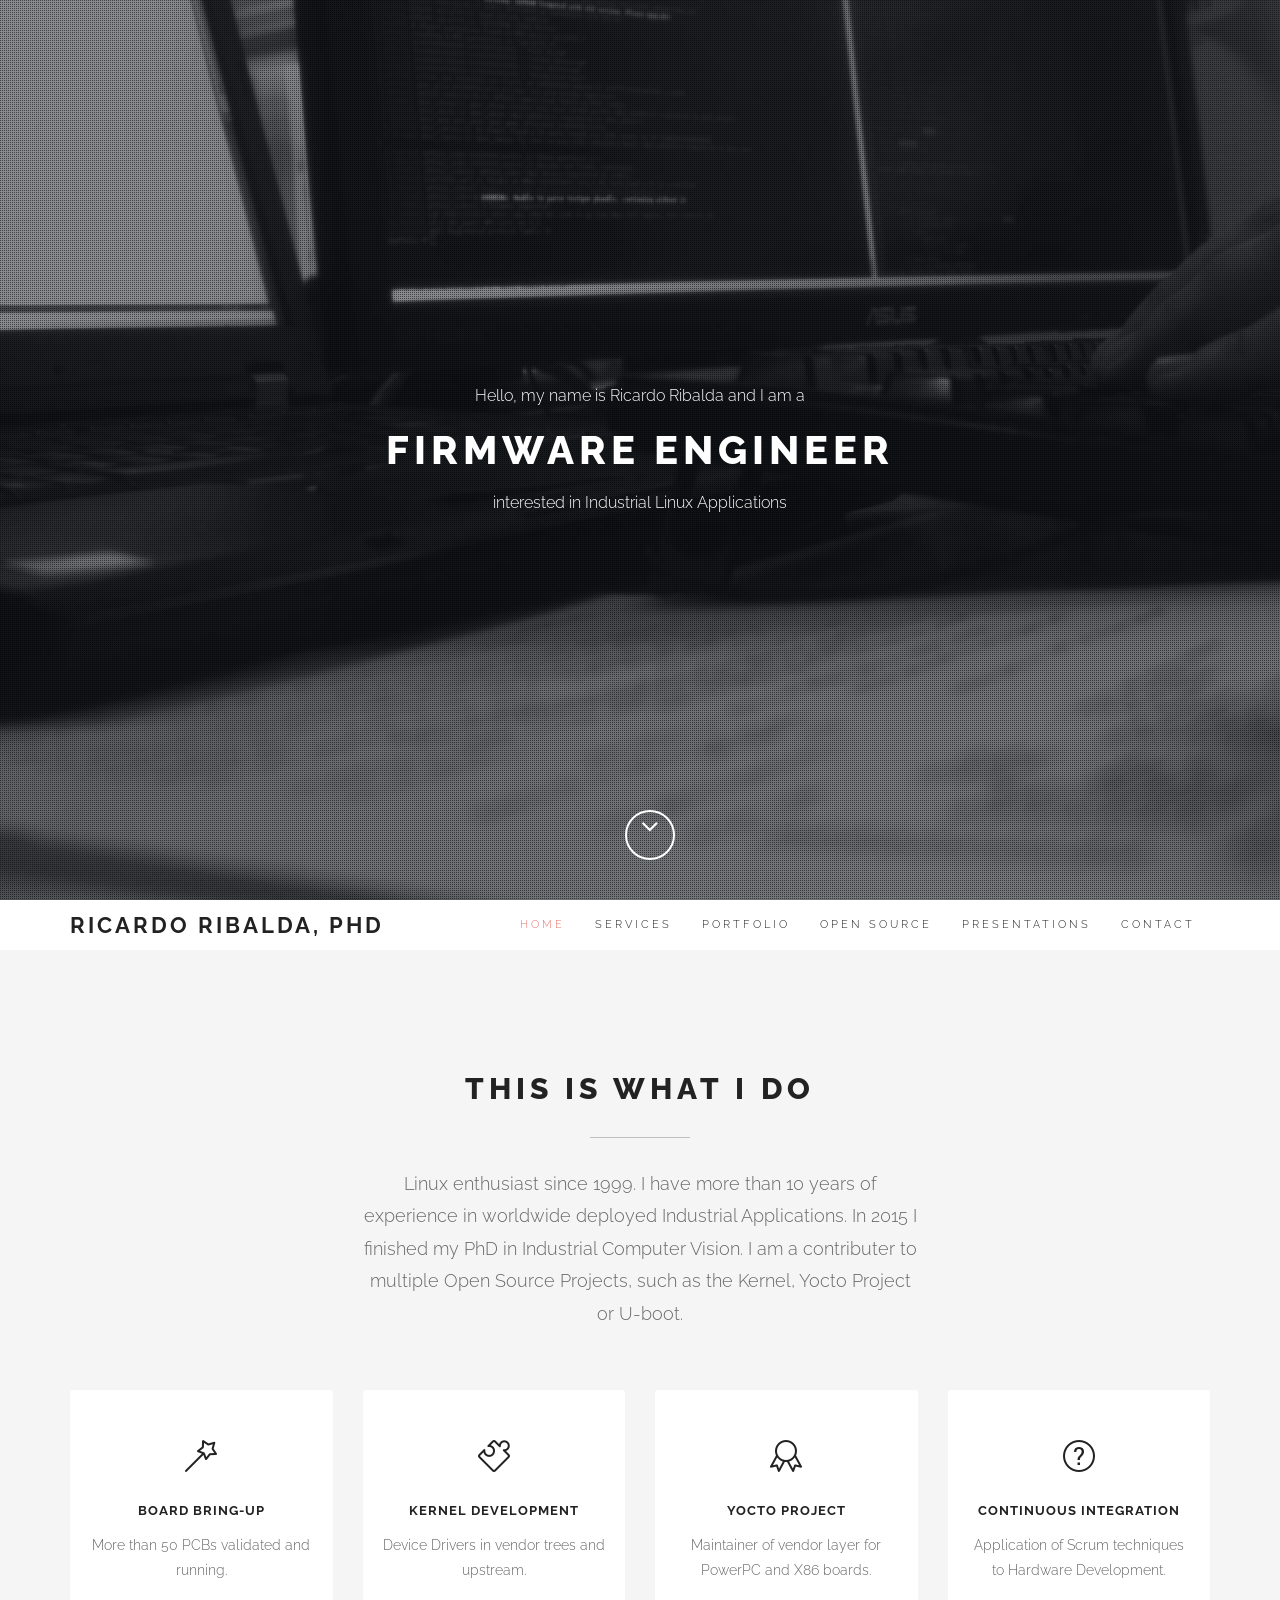
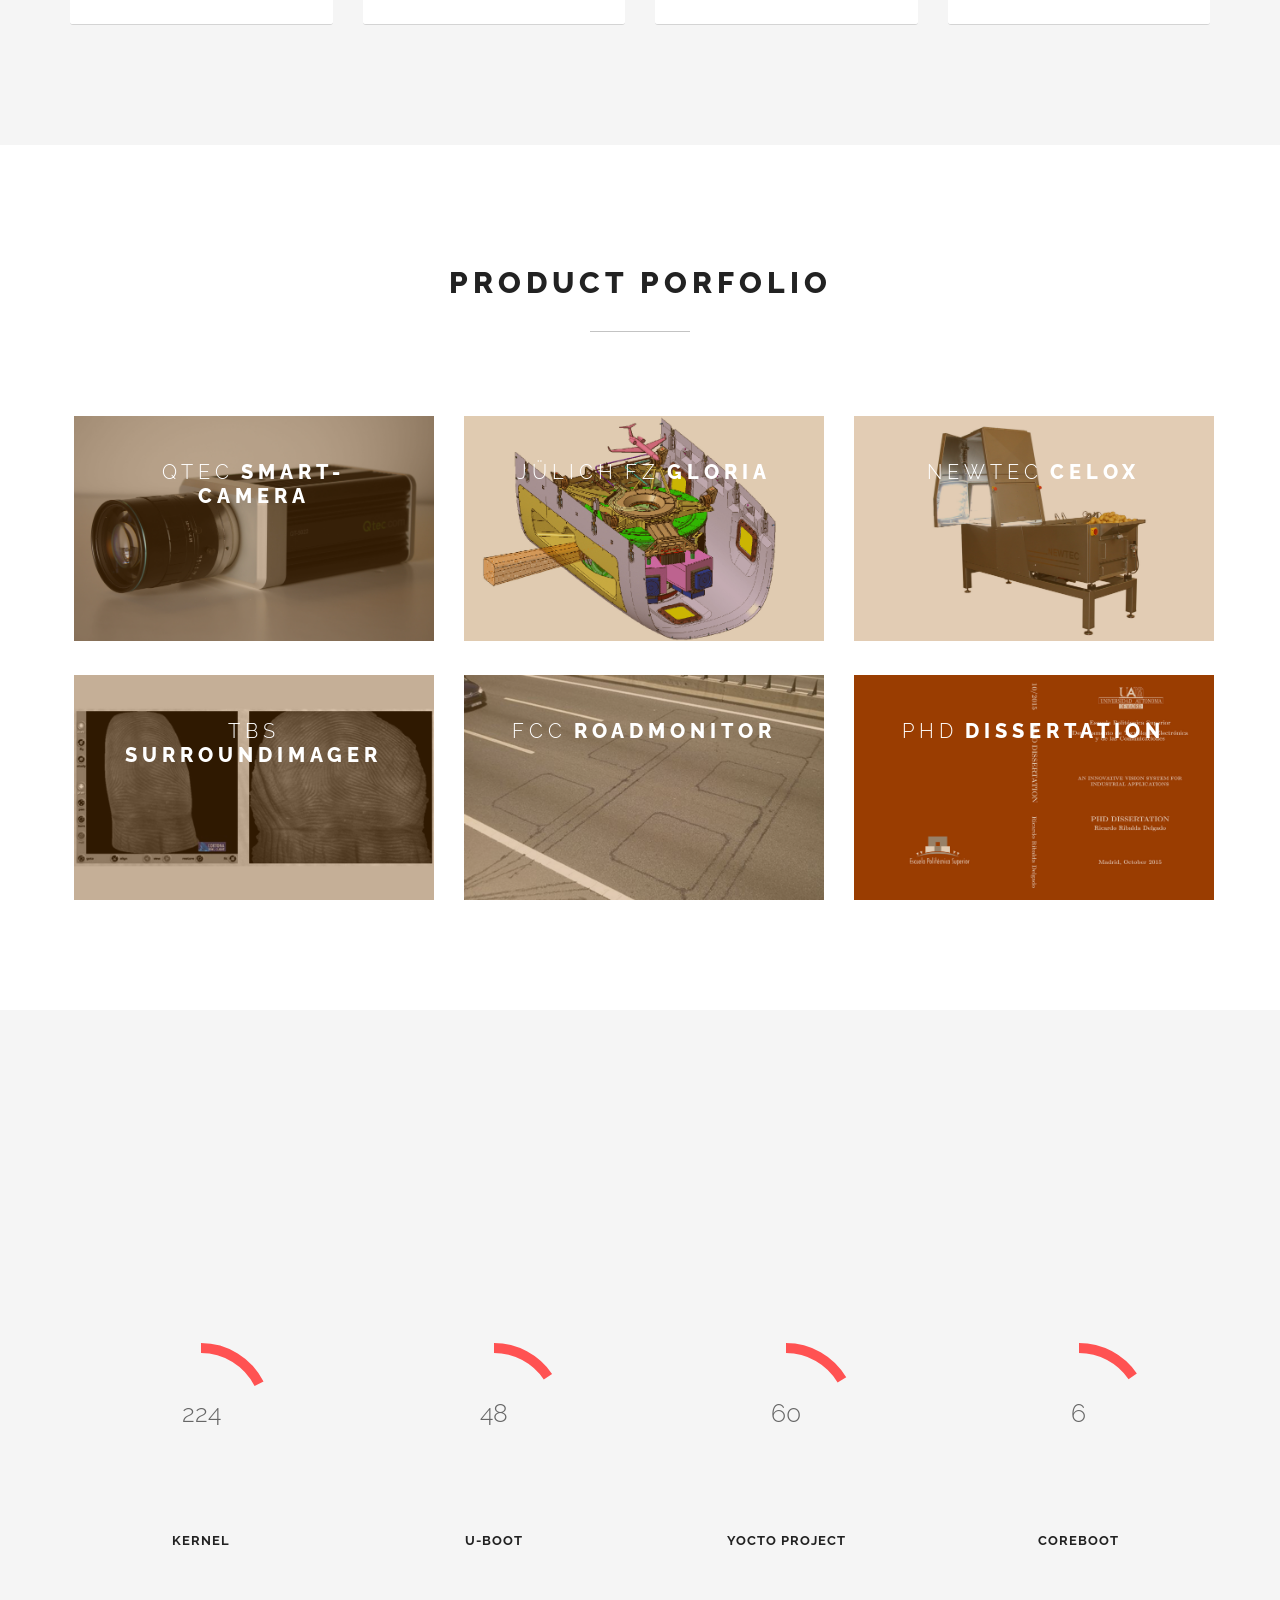
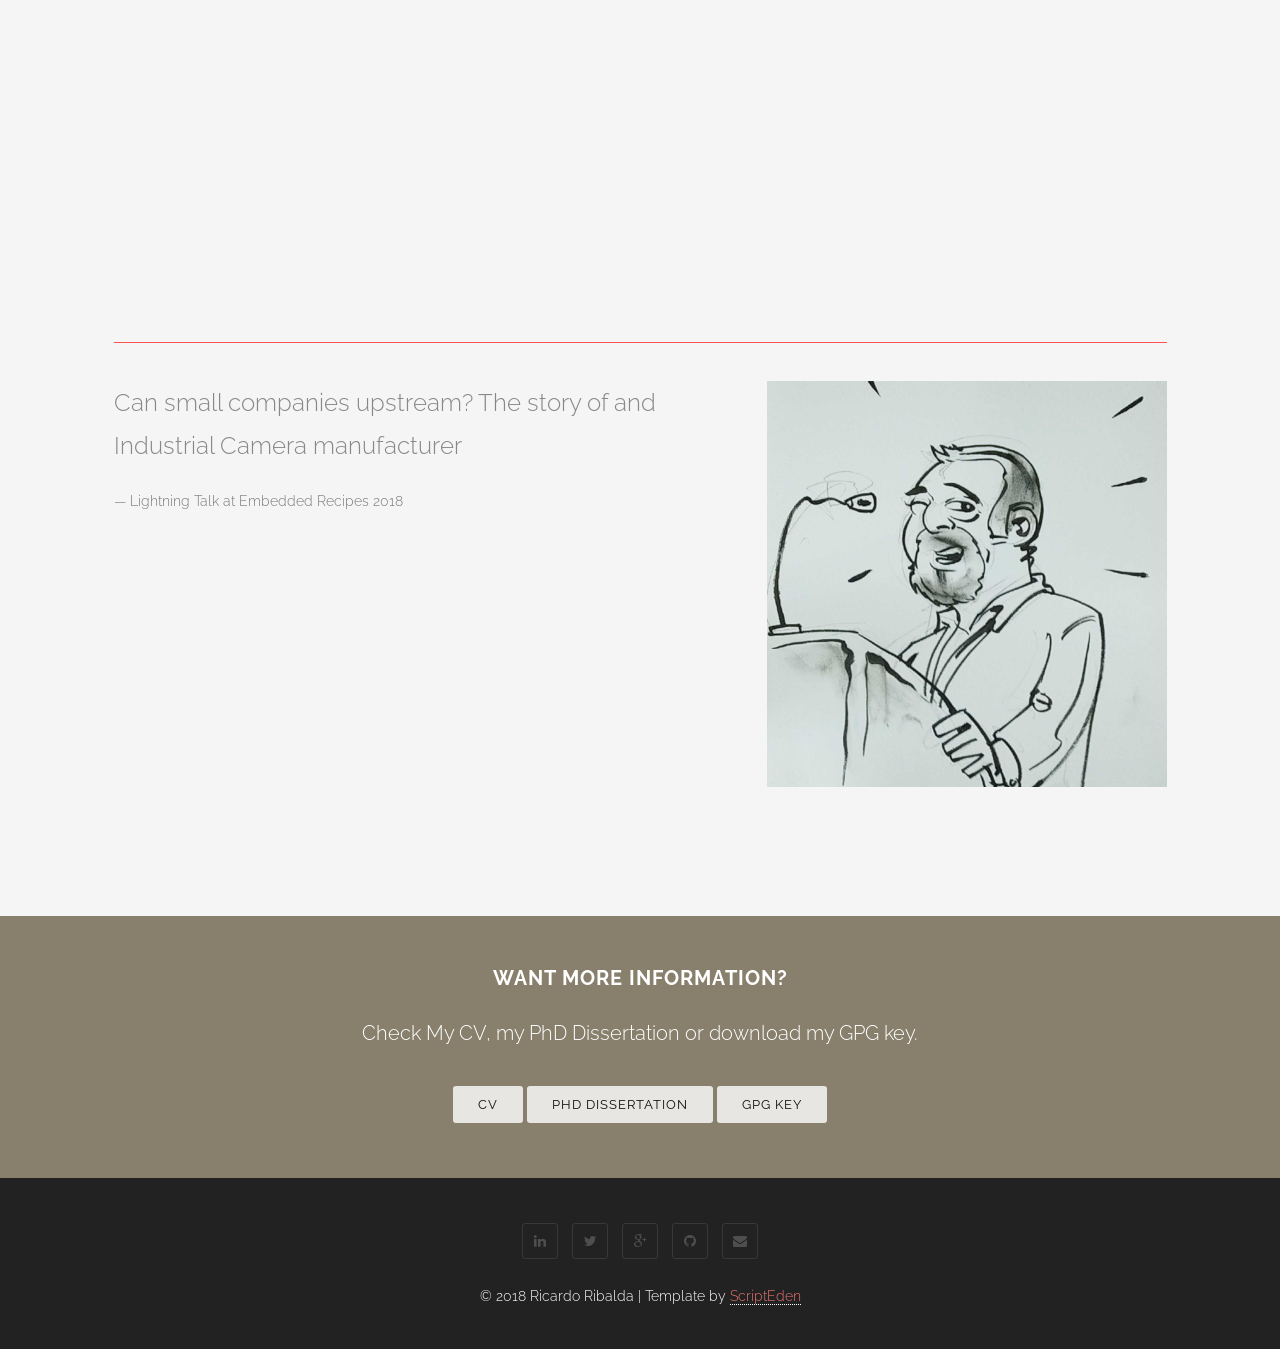
==== commit 8f26896c: "Add my gpg public key" ====
--- a/index.html
+++ b/index.html
@@ -490,13 +490,14 @@
 				<div class="col-md-12 col-lg-12">
 					<h2 class="wow slideInRight" data-wow-delay=".1s">Want more information?</h2>
 					<div class="calltoaction-decription wow slideInRight" data-wow-delay=".2s">
-						Check My CV or my PhD Dissertation!
+						Check My CV, my PhD Dissertation or download my GPG key.
 					</div>
 				</div>
 
 				<div class="col-md-12 col-lg-12 calltoaction-btn wow slideInRight" data-wow-delay=".3s">
 					<a href="assets/docs/RicardoRibalda.pdf" class="btn btn-lg">CV</a>
 					<a href="assets/docs/ThesisRibalda.pdf" class="btn btn-lg">PhD Dissertation</a>
+					<a href="key.txt" class="btn btn-lg">GPG key</a>
 				</div>
 
 			</div><!-- .row -->
@@ -522,7 +523,7 @@
 					</ul>
 
                     <p class="copyright">
-		    © 2017 Ricardo Ribalda | Template by <a href="http://scripteden.com/">ScriptEden </a>
+		    © 2018 Ricardo Ribalda | Template by <a href="http://scripteden.com/">ScriptEden </a>
 					</p>
 
 				</div>
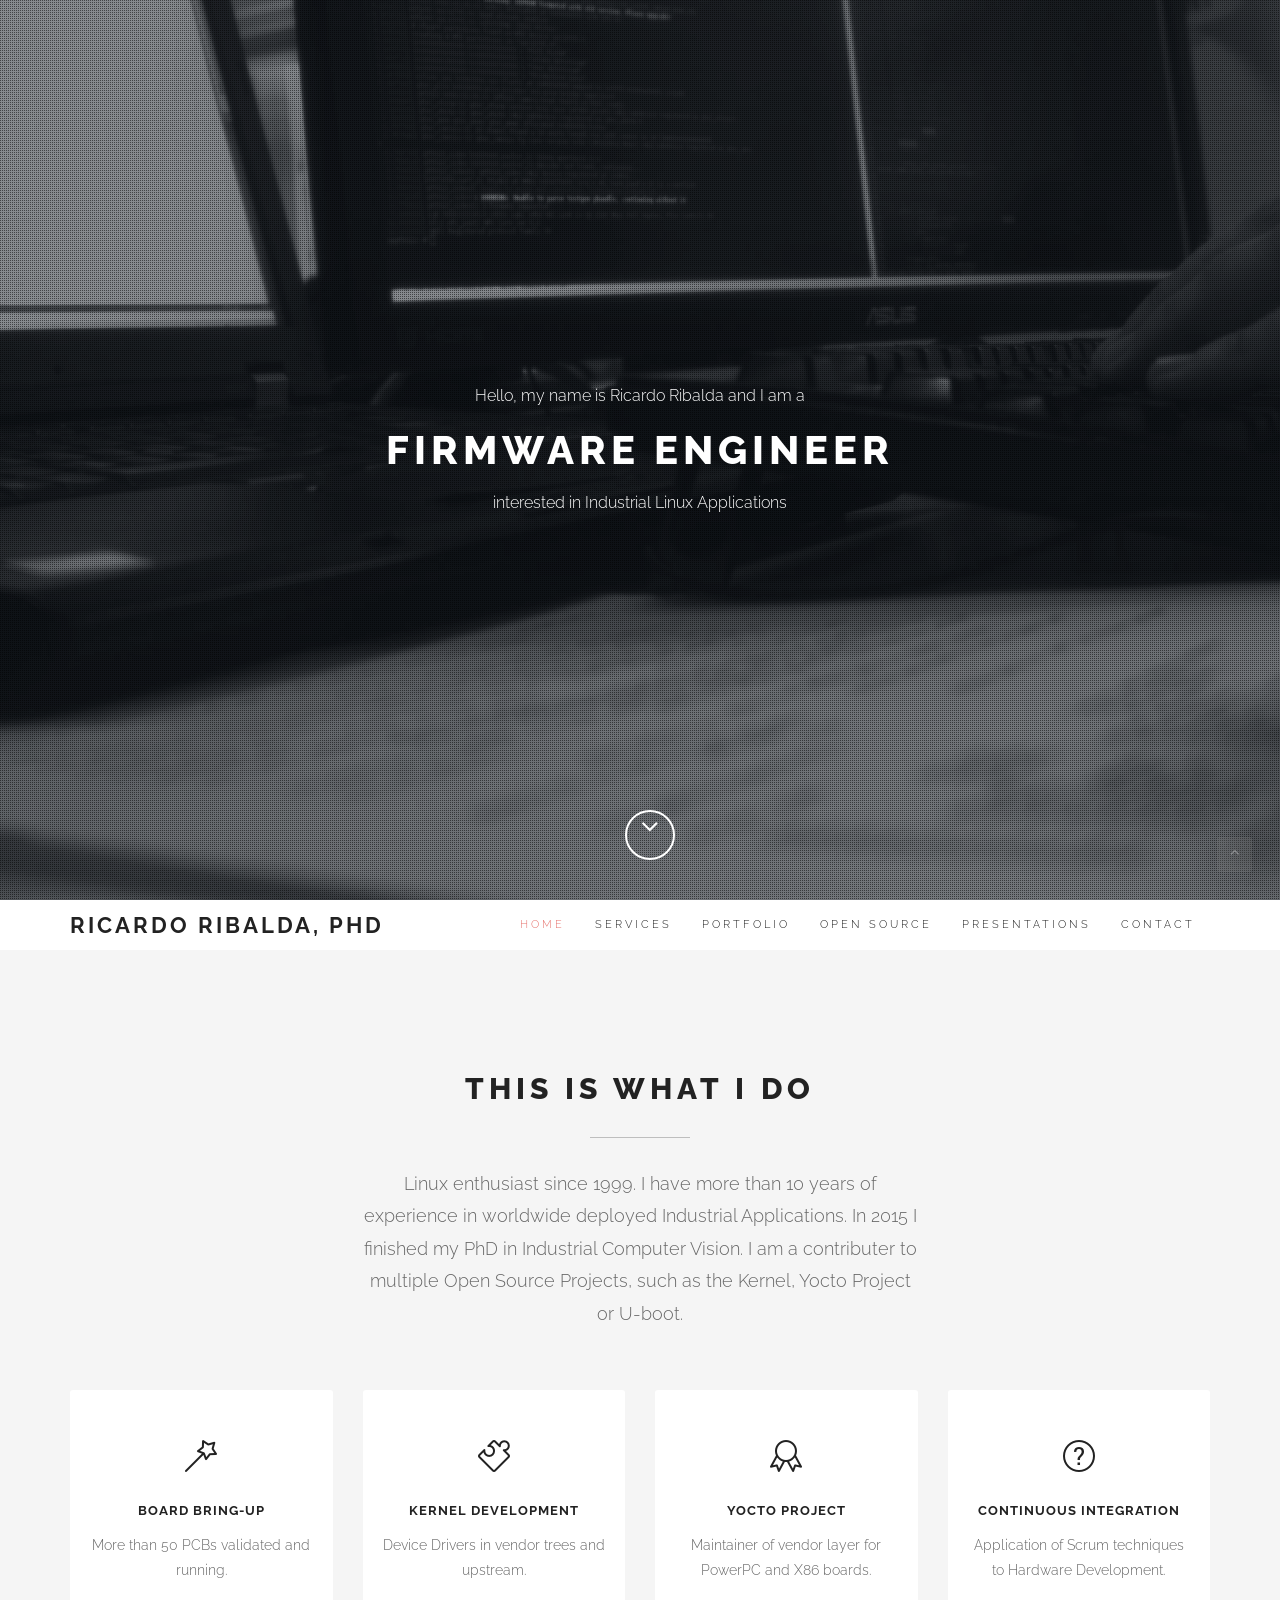
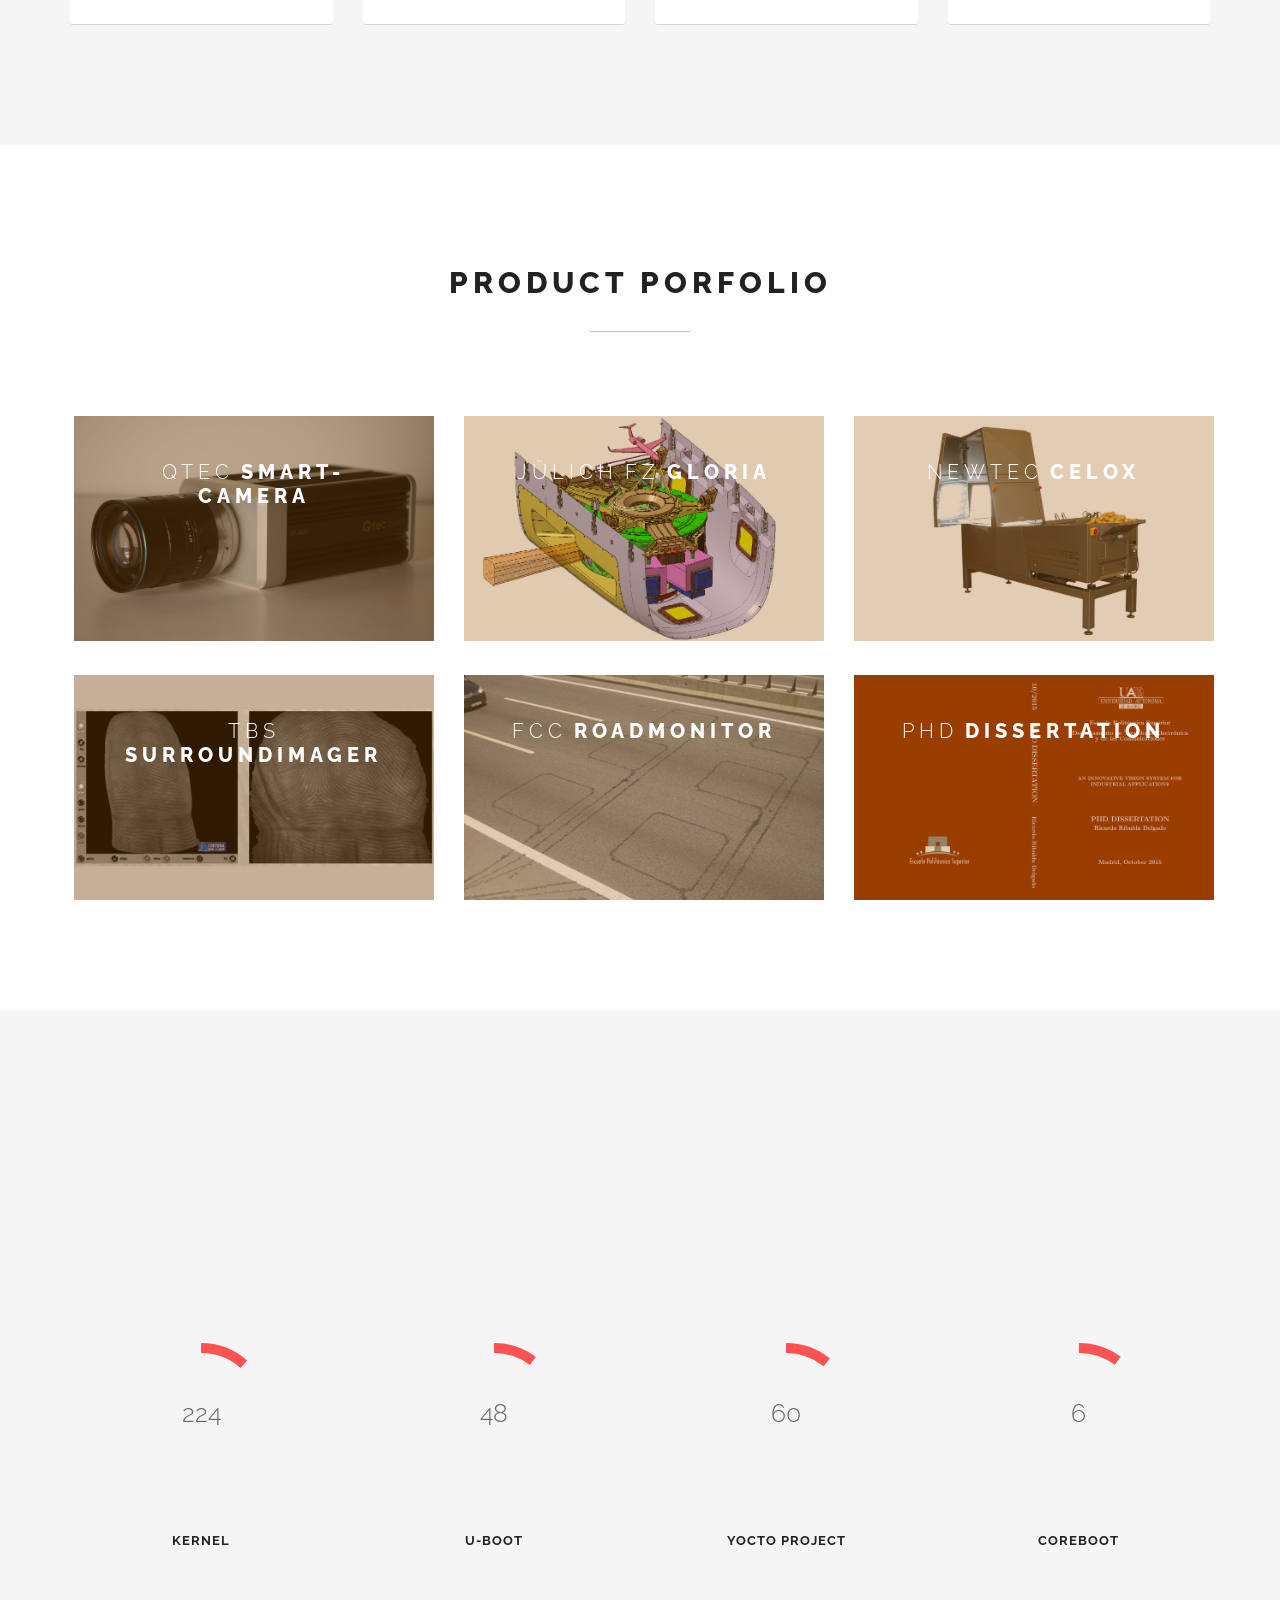
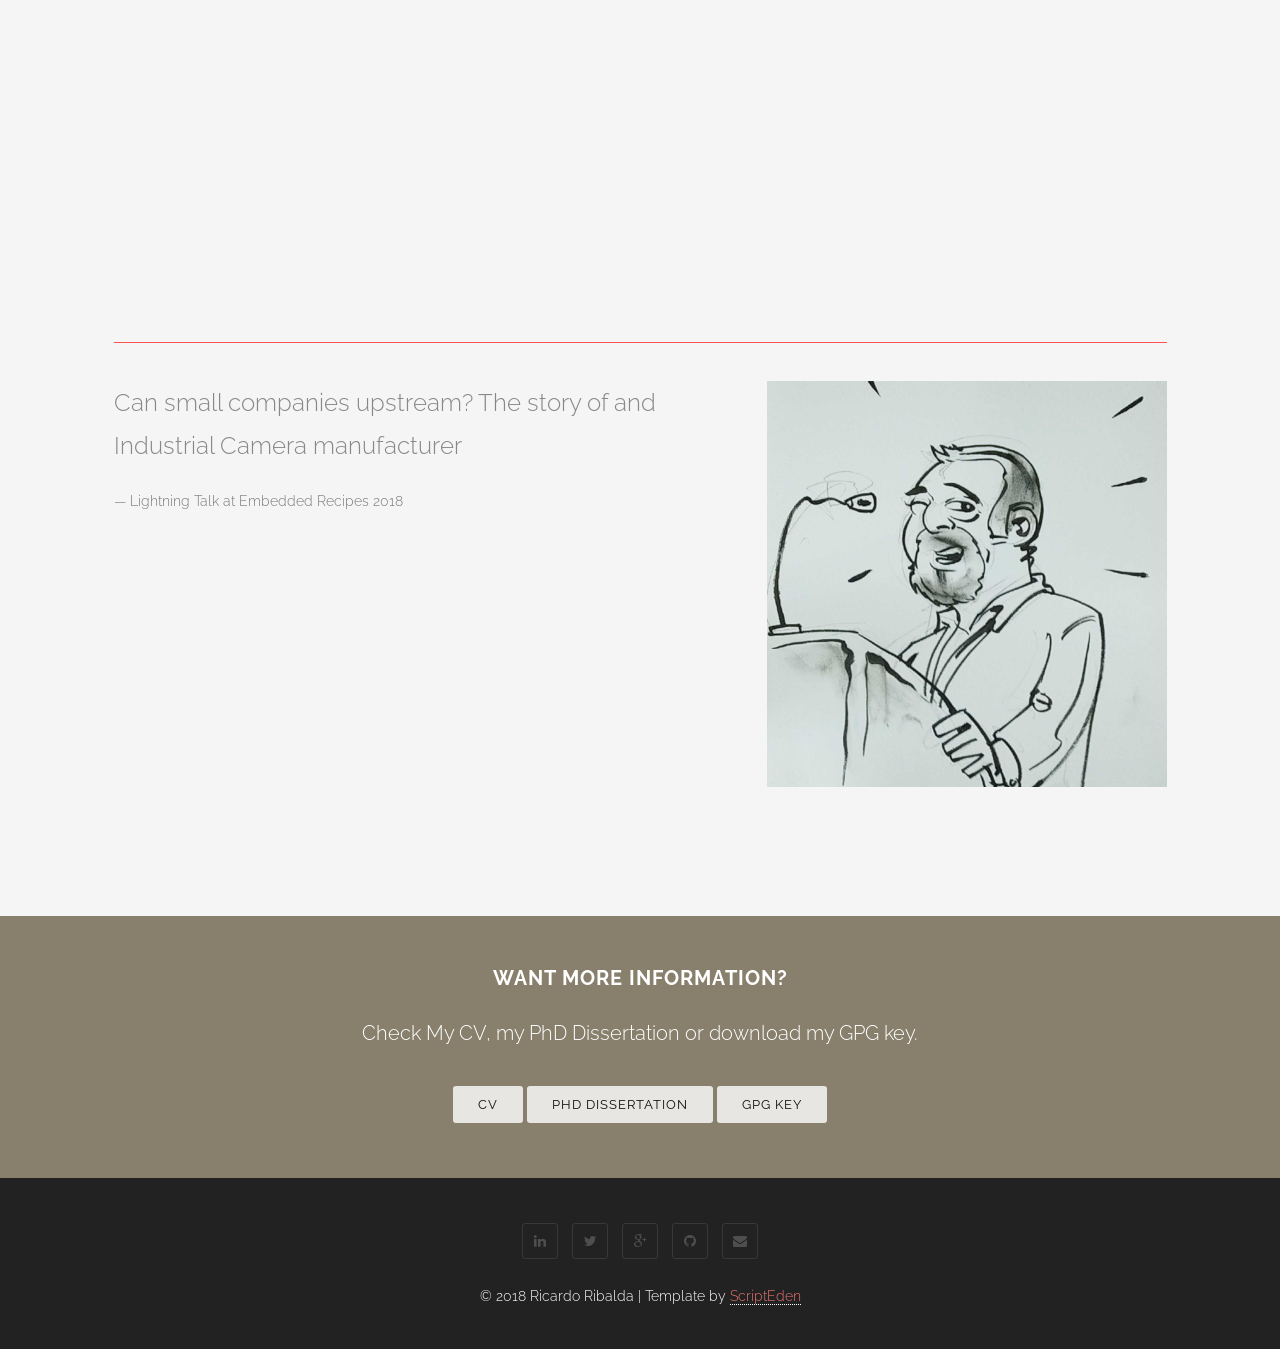
==== commit 901cd376: "index: update keynote url" ====
--- a/index.html
+++ b/index.html
@@ -409,7 +409,7 @@
 			<a href="assets/docs/EW2018.pdf">
                     <img src="assets/images/2018.png" alt="ew2018" />
 			</a">
-		    <a href="https://www.embedded-world.eu/program/read-program.html">
+		    <a href="https://www.youtube.com/watch?v=2ihh0aij6M4">
                     <blockquote>
 		      <p>Industrial Computer Vision</p>
                       <footer>Keynote at Embedded World (invited by AMD's CTO: Mark Papermaster)</footer>
